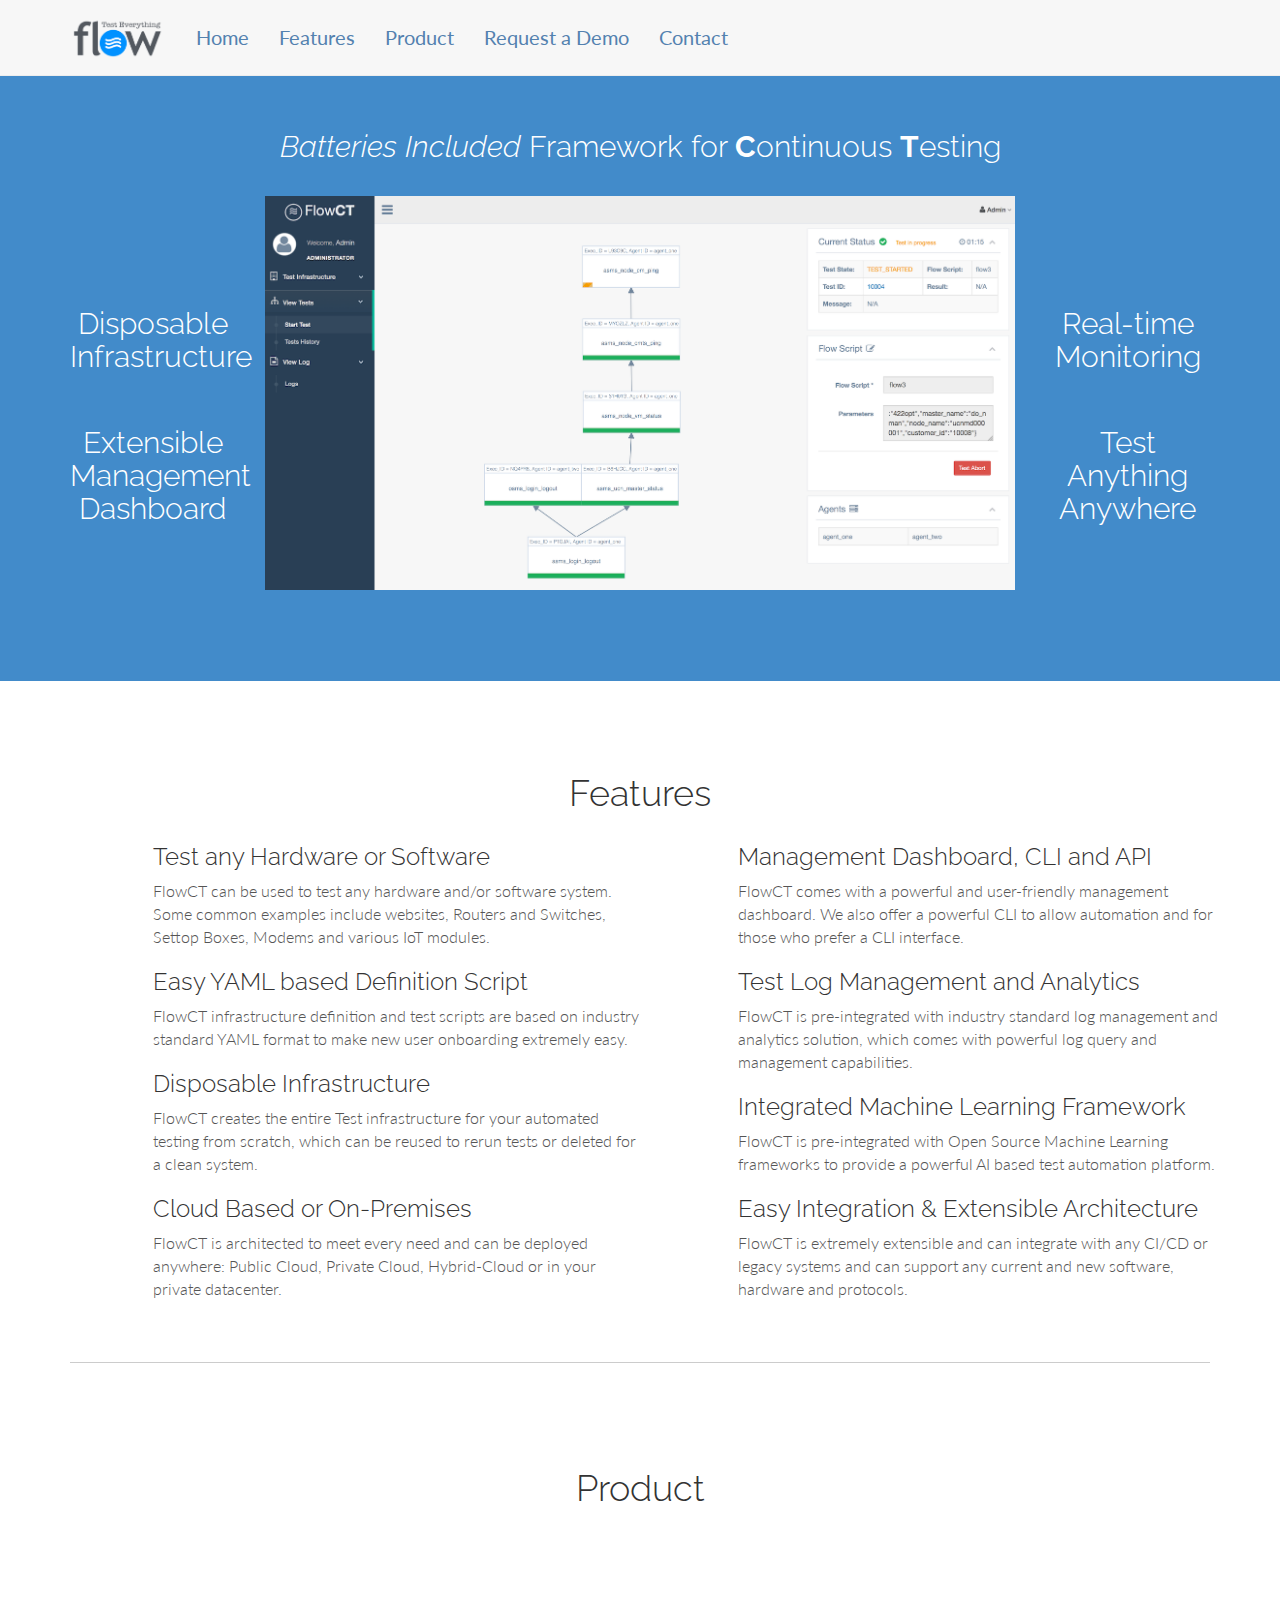
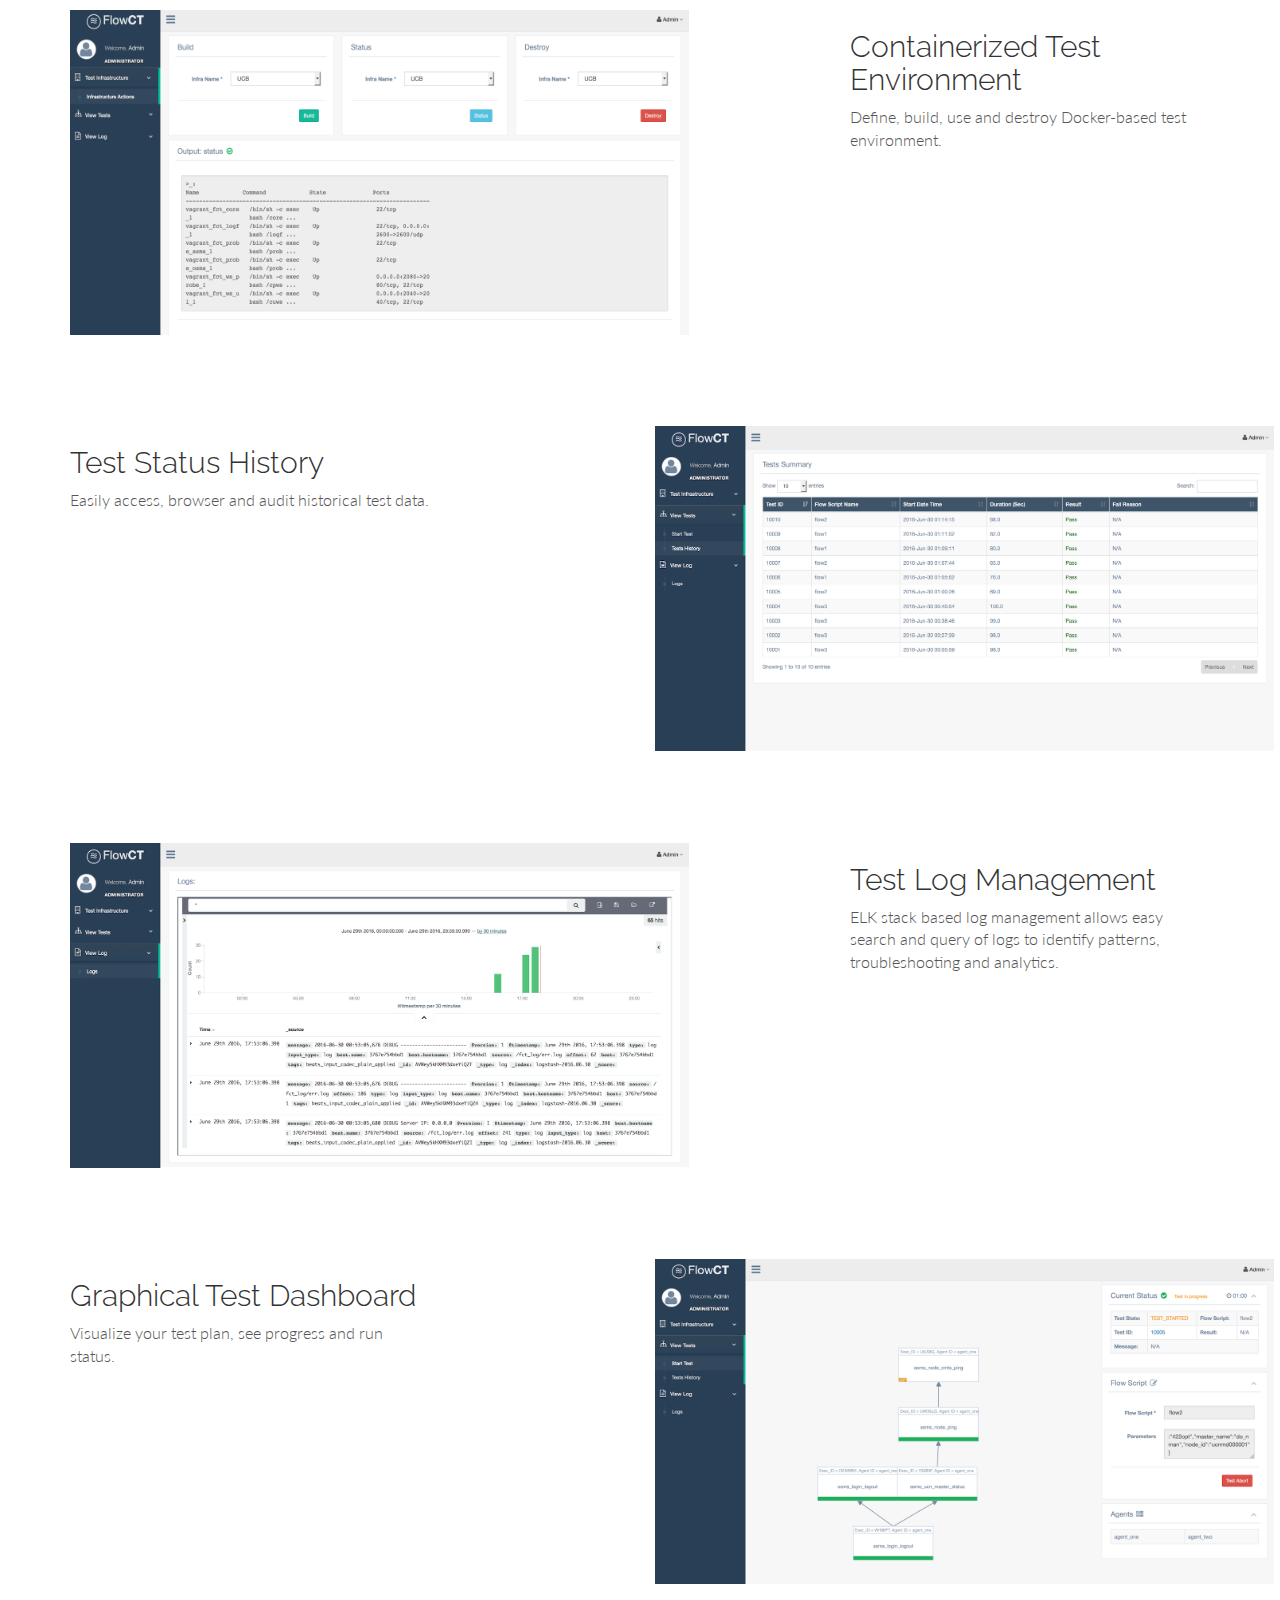
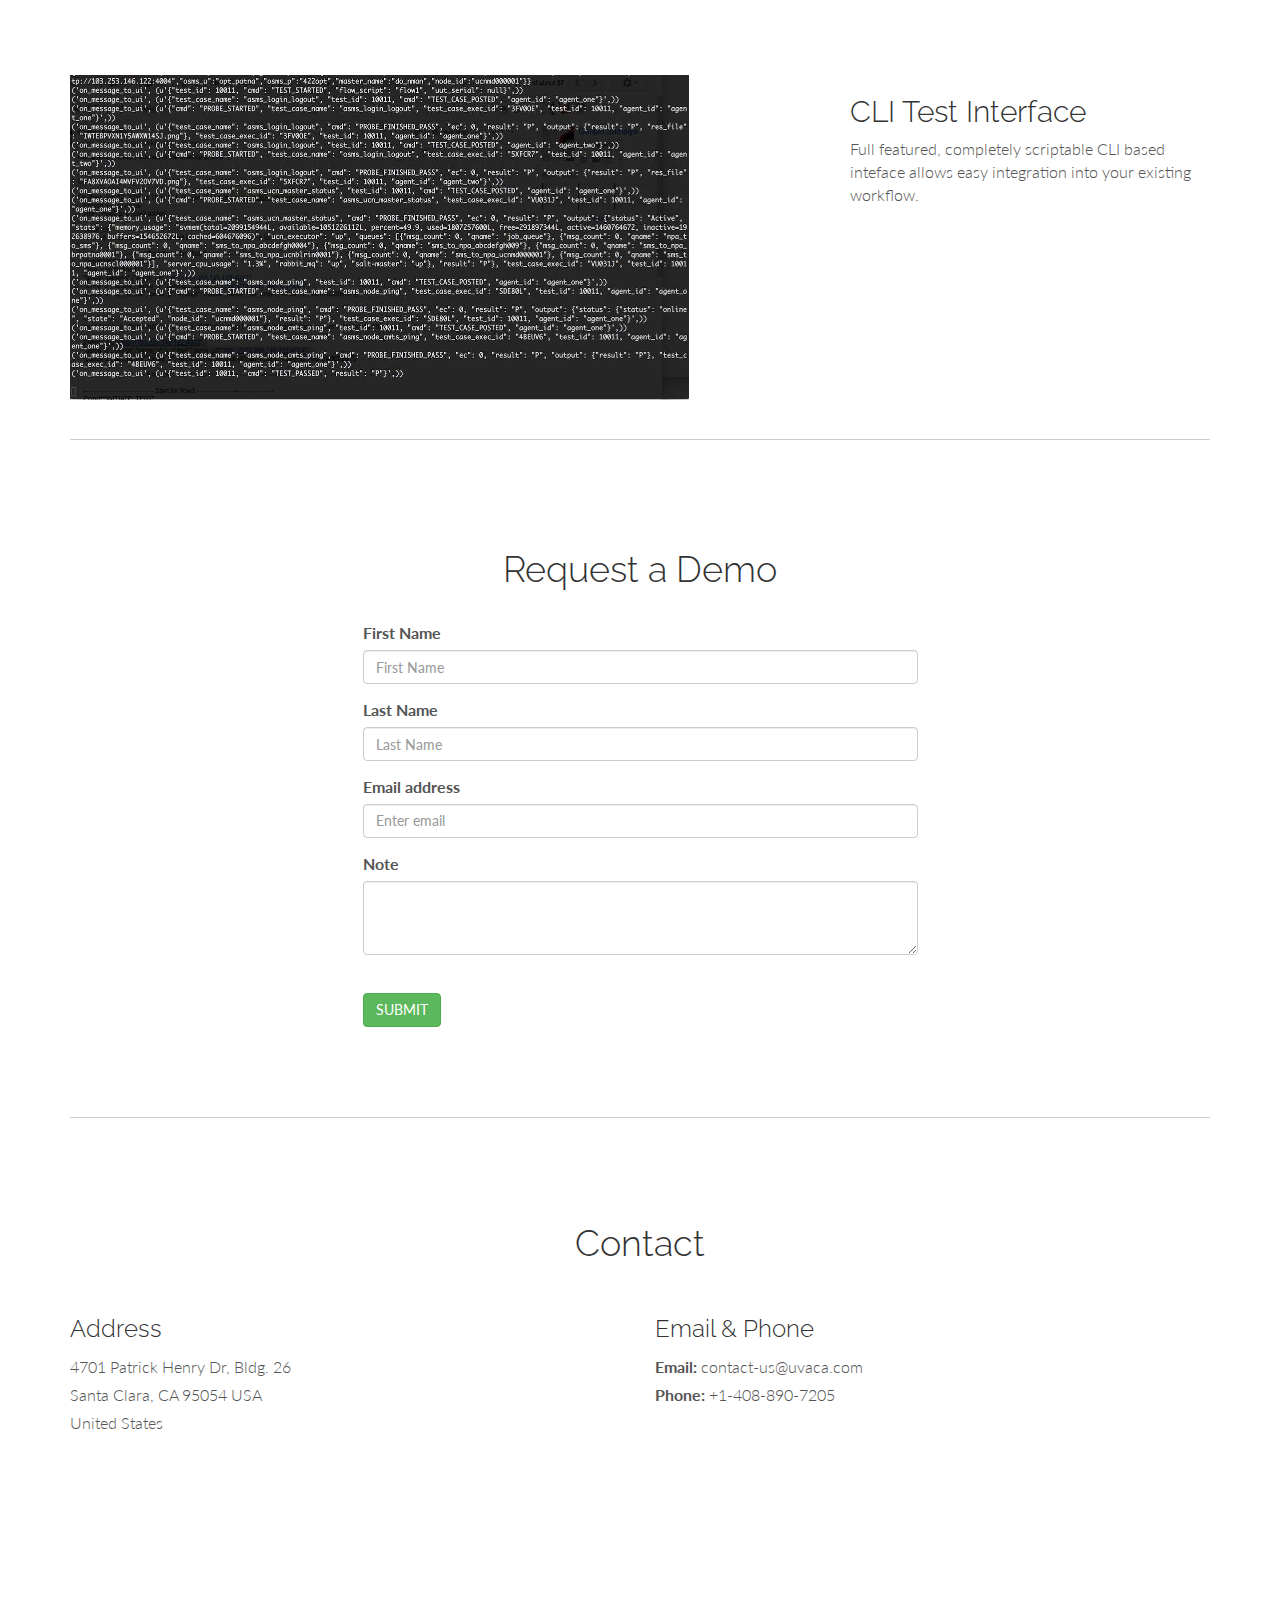
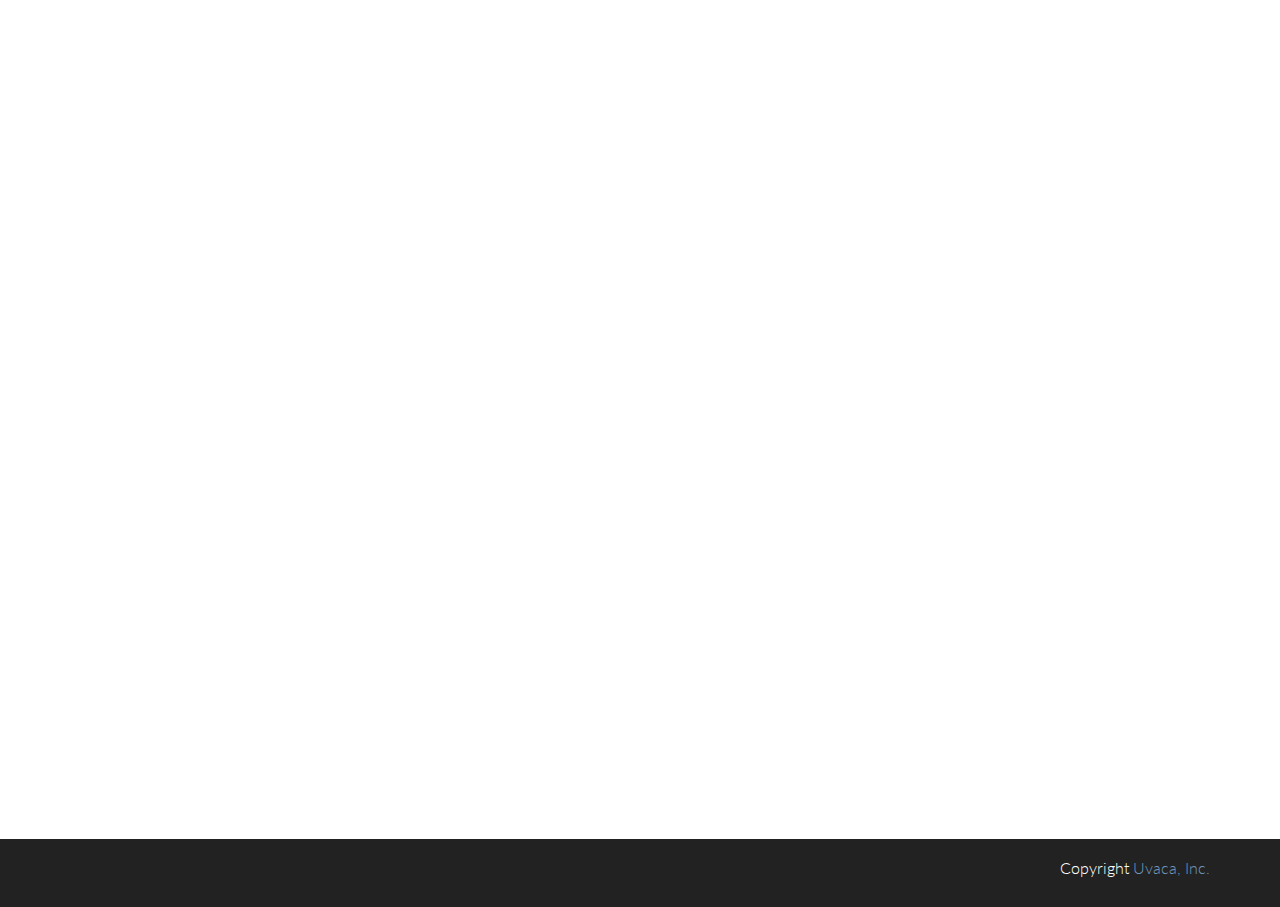
==== index.html @ dd282b20 "Update index.html" ====
<!DOCTYPE html>
<html lang="en">
  <head>
    <meta charset="utf-8">
    <meta name="viewport" content="width=device-width, initial-scale=1.0">
    <meta name="description" content="FlowCT - Continuous Testing Framework">
    <link rel="shortcut icon" href="assets/img/flow-favicon.png">

    <title>FlowCT - Continuous Testing Solution</title>

    <!-- Bootstrap core CSS -->
    <link href="assets/css/bootstrap.css" rel="stylesheet">

    <!-- Custom styles for this template -->
    <link href="assets/css/main.css" rel="stylesheet">
    
    <link href='https://fonts.googleapis.com/css?family=Lato:300,400,700,300italic,400italic' rel='stylesheet' type='text/css'>
    <link href='https://fonts.googleapis.com/css?family=Raleway:400,300,700' rel='stylesheet' type='text/css'>
    
    <script src="assets/js/jquery.min.js"></script>
     <script src="assets/js/smoothscroll.js"></script> 
    

  </head>

  <body data-offset="0" data-target="#navigation">

    <!-- Fixed navbar -->
	    <nav id="navigation" class="navbar navbar-default navbar-fixed-top">
	      <div class="container">
	        <div class="navbar-header">
	          <button type="button" class="navbar-toggle" data-toggle="collapse" data-target=".navbar-collapse">
	            <span class="icon-bar"></span>
	            <span class="icon-bar"></span>
	            <span class="icon-bar"></span>
	          </button>
						<a class="navbar-brand" href="#"> <img class="img-responsive" src="assets/img/flow_logo.png" alt="" style="width:96px;height:45px;"> </a>
	          <!--<a class="navbar-brand" href="#">Flow<b>CT</b></a>-->
	        </div>
	        <div class="navbar-collapse collapse">
	          <ul class="nav navbar-nav" style="padding-top: 12px;">
	            <li class=""><a href="#" class="smothscroll">Home</a></li>
	            <!-- <li><a href="#overview" class="smothscroll">Overview</a></li>-->
	            <li><a href="#features" class="smothScroll">Features</a></li>
	            <li><a href="#product" class="smothScroll">Product</a></li>
	            <li><a href="#demo" class="smothScroll">Request a Demo</a></li>
	            <li><a href="#contact" class="smothScroll">Contact</a></li>
	          </ul>
	        </div><!--/.nav-collapse -->
	      </div>
	    </nav>


	<!--<section id="home" name="home">-->
	<header id="home">
	    <div class="container">
	    	<div class="row centered">
	    		<div class="col-lg-12">
					<!--<h1>Flow<b>CT</b></h1>-->
					<h3><i>Batteries Included</i> Framework for <b>C</b>ontinuous <b>T</b>esting</h3>
					<br>
	    		</div>
	    		
	    		<div class="col-lg-2">
					<br><br><br><br>
	    			<h3>Disposable Infrastructure</h3>
						<br>
	    			<h3>Extensible Management Dashboard</h3>
	    		</div>
	    		<div class="col-lg-8">
	    			<img class="img-responsive" src="assets/img/flowct-testing-in-progress.png" alt="">
	    		</div>
	    		<div class="col-lg-2">

					<br><br><br><br>
	    			<h3>Real-time Monitoring</h3>
						<br>
	    			<h3>Test Anything Anywhere</h3>

	    		</div>
	    	</div>
					<br><br><br><br>
	    </div> <!--/ .container -->
	</header><!--/ #headerwrap -->
	<!--</section>-->


	<!-- <section id="overview" name="overview">
	<div>
		<div class="container">
			<div class="row">
				<h1 class="centered">Overview</h1>
				<br>
				<div class="col-lg-4">
					<img src="assets/img/Infra.png" alt="">
					<h3>Infrastructure</h3>
					<p>FlowCT automatically creates the entire infrastructure in the cloud or private data center just with the push of a button.</p>
				</div>
				<div class="col-lg-4">
					<img src="assets/img/cli.png" alt="">
					<img src="assets/img/VirtualMachine.png" alt="">
					<h3>CLI & Web UI Access</h3>
					<p>FlowCT provides a powerful CLI as well as a Web UI based interface for both interacting as well as monitoring.</p>
				</div>
				<div class="col-lg-4">
					<img src="assets/img/ControlPanel.png" alt="">
					<h3>Log Management</h3>
					<p>Automatic and complete log management to analyze any test result. Also, provides easy integration with any CI/CD system.</p>
				</div>
			</div>
			<br><br>
			<hr>
	    </div>
	</div>
	</section>
        -->
	
	<!-- FEATURES WRAP -->	
	<section id="features" name="features">	
	<div>
		<div class="container">
			<div class="row">
				<br>
				<h1 class="centered">Features</h1>
				<!--<div class="col-lg-6">
					<img class="centered" src="assets/img/mobile.png" alt="">
				</div> -->
				<div class="col-lg-1">
					<div class="row">    </div>
				</div>
				<div class="col-lg-5">
					<div class="row">
						<h3>Test any Hardware or Software</h3>
						FlowCT can be used to test any hardware and/or software system. Some common examples include websites, Routers and Switches, Settop Boxes, Modems and various IoT modules.
					</div>
					<div class="row">
						<h3>Easy YAML based Definition Script</h3>
						FlowCT infrastructure definition and test scripts are based on industry standard YAML format to make new user onboarding extremely easy.
					</div>
					<div class="row">
						<h3>Disposable Infrastructure</h3>
						FlowCT creates the entire Test infrastructure for your automated testing from scratch, which can be reused to rerun tests or deleted for a clean system.
					</div>
					<div class="row">
						<h3>Cloud Based or On-Premises</h3>
						FlowCT is architected to meet every need and can be deployed anywhere: Public Cloud, Private Cloud, Hybrid-Cloud or in your private datacenter.
					</div>
				</div>

				<div class="col-lg-1">
					<div class="row">    </div>
				</div>

				<div class="col-lg-5">
					<div class="row">
						<h3>Management Dashboard, CLI and API</h3>
						FlowCT comes with a powerful and user-friendly management dashboard. We also offer a powerful CLI to allow automation and for those who prefer a CLI interface.
					</div>
					<div class="row">
						<h3>Test Log Management and Analytics</h3>
						FlowCT is pre-integrated with industry standard log management and analytics solution, which comes with powerful log query and management capabilities.
					</div>
					<div class="row">
						<h3>Integrated Machine Learning Framework</h3>
						FlowCT is pre-integrated with Open Source Machine Learning frameworks to provide a powerful AI based test automation platform.
					</div>
					<div class="row">
						<h3>Easy Integration &amp; Extensible Architecture</h3>
						FlowCT is extremely extensible and can integrate with any CI/CD or legacy systems and can support any current and new software, hardware and protocols.
					</div>
				</div>
			</div>
			<br><br>
			<hr>
		</div><!--/ .container -->
	</div><!--/ #features -->
	</section>

	<section id="product" name="product">
	<div>
		<div class="container">
			<br><br><br>
			<div class="row">
				<h1 class="centered">Product</h1>
			</div>
			<br><br>
			<br>
			<br>

			<div class="row">
				<div class="col-lg-6">
						<img src="assets/img/flowct-tester-factory.png" alt="" style="width:619px;height:325px;">
				</div>
				<div class="col-lg-2"></div>
				<div class="col-lg-4">
						<h2>Containerized Test Environment</h2>
						Define, build, use and destroy Docker-based test environment.
				</div>
			</div>

			<br>
			<br>
			<br>
			<br>

			<div class="row">
				<div class="col-lg-4">
						<h2>Test Status History</h2>
						Easily access, browser and audit historical test data.
				</div>
				<div class="col-lg-2"></div>
				<div class="col-lg-6">
						<img src="assets/img/flowct-test-summary.png" alt="" style="width:619px;height:325px;">
				</div>
			</div>

			<br>
			<br>
			<br>
			<br>

			<div class="row">
				<div class="col-lg-6">
						<img src="assets/img/flowct-logs.png" alt="" style="width:619px;height:325px;">
				</div>
				<div class="col-lg-2"></div>
				<div class="col-lg-4">
						<h2>Test Log Management</h2>
						ELK stack based log management allows easy search and query of logs to identify patterns, troubleshooting and analytics.
				</div>
			</div>

			<br>
			<br>
			<br>
			<br>

			<div class="row">
				<div class="col-lg-4">
						<h2>Graphical Test Dashboard</h2>
						Visualize your test plan, see progress and run status. 
				</div>
				<div class="col-lg-2"></div>
				<div class="col-lg-6">
						<img src="assets/img/flowct-testing-on.png" alt="" style="width:619px;height:325px;">
				</div>
			</div>

			<br>
			<br>
			<br>
			<br>

			<div class="row">
				<div class="col-lg-6">
						<img src="assets/img/flowct-cli.png" alt="" style="width:619px;height:325px;">
				</div>
				<div class="col-lg-2"></div>
				<div class="col-lg-4">
						<h2>CLI Test Interface</h2>
						Full featured, completely scriptable CLI based inteface allows easy integration into your existing workflow.
				</div>
			</div>
			
												

			<br>
			<hr>
		</div>
	</div>	
</section>

	<section id="demo" name="demo">
	<div>
		<div class="container">
			<div class="row">
				<br>
				<h1 class="centered">Request a Demo</h1>
				<br>
				<div class="col-lg-6 col-lg-offset-3">
				<form id="input-form" action="" method="POST" target="no-target"> 
				  <div class="form-group">
				    <label for="first_name">First Name</label>
				    <input type="name" name="fName" class="form-control" id="first_name" placeholder="First Name" required>
				  </div>
				  <div class="form-group">
				    <label for="name1">Last Name</label>
				    <input type="name" name="lName" class="form-control" id="last_name" placeholder="Last Name" required>
				  </div>
				  <div class="form-group">
				    <label for="email1">Email address</label>
				    <input type="email" name="Mail" class="form-control" id="email" placeholder="Enter email" required>
				  </div>
				  <div class="form-group">
				  	<label>Note</label>
				  	<textarea id="note" class="form-control" name="note" rows="3"></textarea>
				  </div>
				  <br>
				  <button id="form-submit" type="submit" class="btn btn-large btn-success">SUBMIT</button>
				</form>

				<p id="input-feedback"></p>
				<iframe src="blank.html" id="no-target" name="no-target" style="visibility:hidden"></iframe>				
				</div>
			</div>
			<br><br>
			<hr>
		</div><!-- /container -->
	</div>
	</section>

	<section id="contact" name="contact">
	<div>
		<div class="container">
			<div class="row">
				<br><br><br>
				<h1 class="centered">Contact</h1>
				<br>
			<div class="col-lg-6">
				<h3>Address</h3>
				<p>
				4701 Patrick Henry Dr, Bldg. 26</br>
				Santa Clara, CA 95054 USA</br>
				United States
				</p>
			</div>
			<div class="col-lg-6">
				<h3>Email & Phone</h3>
				<p>
				<b>Email:</b> contact-us@uvaca.com</br>
				<b>Phone:</b> +1-408-890-7205 
				</p>
			</div>
			<br><br><br><br><br><br><br><br><br><br><br><br><br><br><br><br><br><br><br><br><br><br><br><br><br>
	                <br><br><br><br><br><br><br><br><br><br><br><br><br><br><br><br><br><br><br><br><br><br><br><br><br>
			<!--<div class="col-lg-7">
				<h3>Drop Us A Line</h3>
				<br>
				<form role="form" action="#" method="post" enctype="plain"> 
				  <div class="form-group">
				    <label for="name1">Your Name</label>
				    <input type="name" name="Name" class="form-control" id="name1" placeholder="Your Name">
				  </div>
				  <div class="form-group">
				    <label for="email1">Email address</label>
				    <input type="email" name="Mail" class="form-control" id="email1" placeholder="Enter email">
				  </div>
				  <div class="form-group">
				  	<label>Your Text</label>
				  	<textarea class="form-control" name="Message" rows="3"></textarea>
				  </div>
				  <br>
				  <button type="submit" class="btn btn-large btn-success">SUBMIT</button>
				</form>
			</div>-->
		</div>
	</div>
	</section>

	<section id="copyright" name="copyright">
		<div>
			<div class="container">
				<p>Copyright <a href="http://www.flowct.com">Uvaca, Inc.</a></p>
			
			</div>
		</div>
	</section>
<!-- Button trigger modal -->
<!--<button type="button" class="btn btn-primary btn-lg" data-toggle="modal" data-target="#myModal">
  Launch demo modal
</button>-->

<!-- Modal -->
<!--<div class="modal fade" id="myModal" tabindex="-1" role="dialog" aria-labelledby="myModalLabel">
  <div class="modal-dialog" role="document">
    <div class="modal-content">
      <div class="modal-header">
        <button type="button" class="close" data-dismiss="modal" aria-label="Close"><span aria-hidden="true">&times;</span></button>
        <h4 class="modal-title" id="myModalLabel">Modal title</h4>
      </div>
      <div class="modal-body">
        ...
      </div>
      <div class="modal-footer">
        <button type="button" class="btn btn-default" data-dismiss="modal">Close</button>
        <button type="button" class="btn btn-primary">Save changes</button>
      </div>
    </div>
  </div>
</div>-->

    <!-- Bootstrap core JavaScript
    ================================================== -->
    <!-- Placed at the end of the document so the pages load faster -->
    <script src="assets/js/jquery.min.js"></script>
    <script src="assets/js/bootstrap.js"></script>

	<script>
	$('.carousel').carousel({
	  interval: 3500
	});
	$('#input-form').one('submit',function(){
			var first_name = encodeURIComponent($('#first_name').val());
			var last_name = encodeURIComponent($('#last_name').val());
			var email = encodeURIComponent($('#email').val());
			var note = encodeURIComponent($('#note').val());
			var fNameID = "entry.117199501";
			var lNameID = "entry.1043344686";
			var emailID = "entry.1867148044";
			var noteID = "entry.15290891";
			var baseURL = 'https://docs.google.com/forms/d/1y6afNs9EWjmRD9nly7d0yTx0-KEWbeAZLq2Qtj4SDMQ/formResponse?';
			var submitRef = '&submit=Submit';
			var submitURL = (baseURL + fNameID + "=" + first_name + "&" + lNameID + "=" + last_name + "&" + emailID + "=" + email + "&" + noteID + "=" + note + submitRef);
			console.log(submitURL);
			$(this)[0].action=submitURL;
			$('#input-feedback').text('Thank You!');
	});
	</script>
  </body>
</html>
---- assets/css/main.css ----
body {
  background-color: #fff;
    font-family: "Lato";
    font-weight: 300;
    font-size: 16px;
    color: #555;
    padding-top: 50px;

    -webkit-font-smoothing: antialiased;
    -webkit-overflow-scrolling: touch;
}

/* Titles */
h1, h2, h3, h4, h5, h6 {
    font-family: "Raleway";
    font-weight: 300;
    color: #333;
}


/* Paragraph & Typographic */
p {
    line-height: 28px;
    margin-bottom: 25px;
}

.centered {
    text-align: center;
}

/* Links */
a {
    color: #6f96bd;
    word-wrap: break-word;

    -webkit-transition: color 0.1s ease-in, background 0.1s ease-in;
    -moz-transition: color 0.1s ease-in, background 0.1s ease-in;
    -ms-transition: color 0.1s ease-in, background 0.1s ease-in;
    -o-transition: color 0.1s ease-in, background 0.1s ease-in;
    transition: color 0.1s ease-in, background 0.1s ease-in;
}

a:hover,
a:focus {
    color: #3d7dde;
    text-decoration: none;
    outline: 0;
}

a:before,
a:after {
    -webkit-transition: color 0.1s ease-in, background 0.1s ease-in;
    -moz-transition: color 0.1s ease-in, background 0.1s ease-in;
    -ms-transition: color 0.1s ease-in, background 0.1s ease-in;
    -o-transition: color 0.1s ease-in, background 0.1s ease-in;
    transition: color 0.1s ease-in, background 0.1s ease-in;
}

 hr {
    display: block;
    height: 1px;
    border: 0;
    border-top: 1px solid #ccc;
    margin: 1em 0;
    padding: 0;
}


/* ==========================================================================
   Wrap Sections
   ========================================================================== */

#home {
	background-color: #428bca;
	padding-top: 60px;
}

#home h1 {
	margin-top: 30px;
	color: white;
	font-size: 70px;
	
}

#home h3 {
	color: white;
	font-size: 30px;
}

#home h5 {
	color: white;
	font-weight: 700;
	text-align: left;
}

#home p {
	text-align: left;
	color: white
}

/* intro Wrap */

#intro {
	padding-top: 50px;
	border-top: #bdc3c7 solid 5px;
}

#overview {
	padding-top: 50px;
	/*padding-bottom: 50px;*/
}

#overview .ac a{
	font-size: 20px;
}

#features {
	padding-top: 50px;
	/*padding-bottom: 50px;*/
}

#features .ac a{
	font-size: 20px;
}

#enterprise {
	padding-top: 50px;
	/*padding-bottom: 50px;*/
}

#enterprise .ac a{
	font-size: 20px;
}

#demo {
	padding-top: 50px;
	/*padding-bottom: 50px;*/
}

#demo .ac a{
	font-size: 20px;
}

#no-target {
    display: block;
    height: 0px;
    widows: 0px;
}
/* Showcase Wrap */

#showcase {
	display: block;
	background-color: #34495e;
	padding-top: 50px;
	padding-bottom: 50px;
}

#showcase h1 {
	color: white;
}

#footerwrap {
	background-color: #2f2f2f;
	color: white;
	padding-top: 40px;
	padding-bottom: 20px;
	text-align: left;
}

#footerwrap h3 {
	font-size: 28px;
	color: white;
}

#footerwrap p {
	color: white;
	font-size: 18px;
}

/* Copyright Wrap */

#copyright {
	background: #222222;
	padding-top: 15px;
	text-align: right;
}

#copyright p {
	color: white
}

.carousel-indicators li {
	border: 1px solid #000;
}

.carousel-indicators .active {
	background-color: #000;
}

.navbar-default .navbar-brand {
    color: #487aad;
}

.navbar-default .navbar-brand:hover, .navbar-default .navbar-brand:focus {
    color: #3e6996;
    background-color: transparent;
}

.navbar-default .navbar-nav > li > a {
    color: #5381af;
}

.navbar-default .navbar-nav > li > a:hover, .navbar-default .navbar-nav > li > a:focus {
    color: #04396d;
    background-color: transparent;
}

.navbar-default {
    background-color: #f7f7f7;
    border-color: #ededed;
    font-color: #111111;
    font-weight: 400;
    font-size: 20px;
}
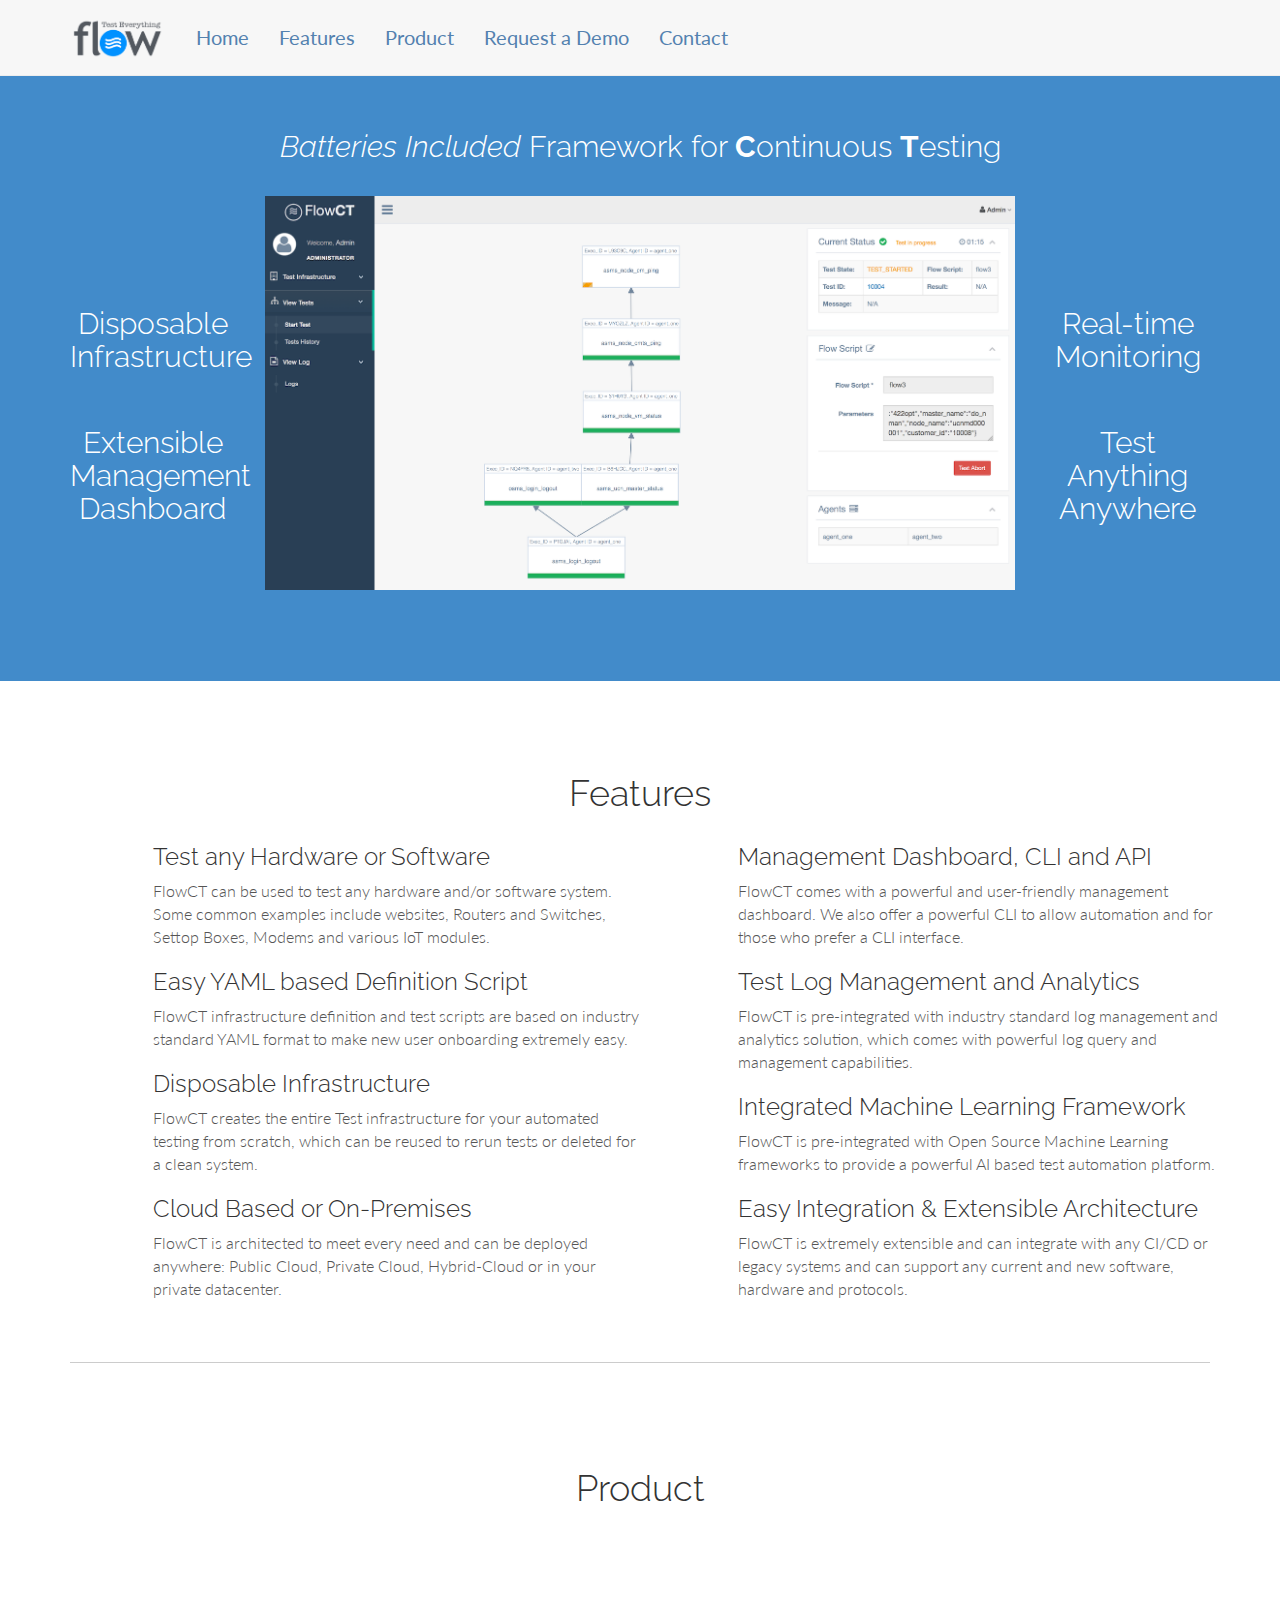
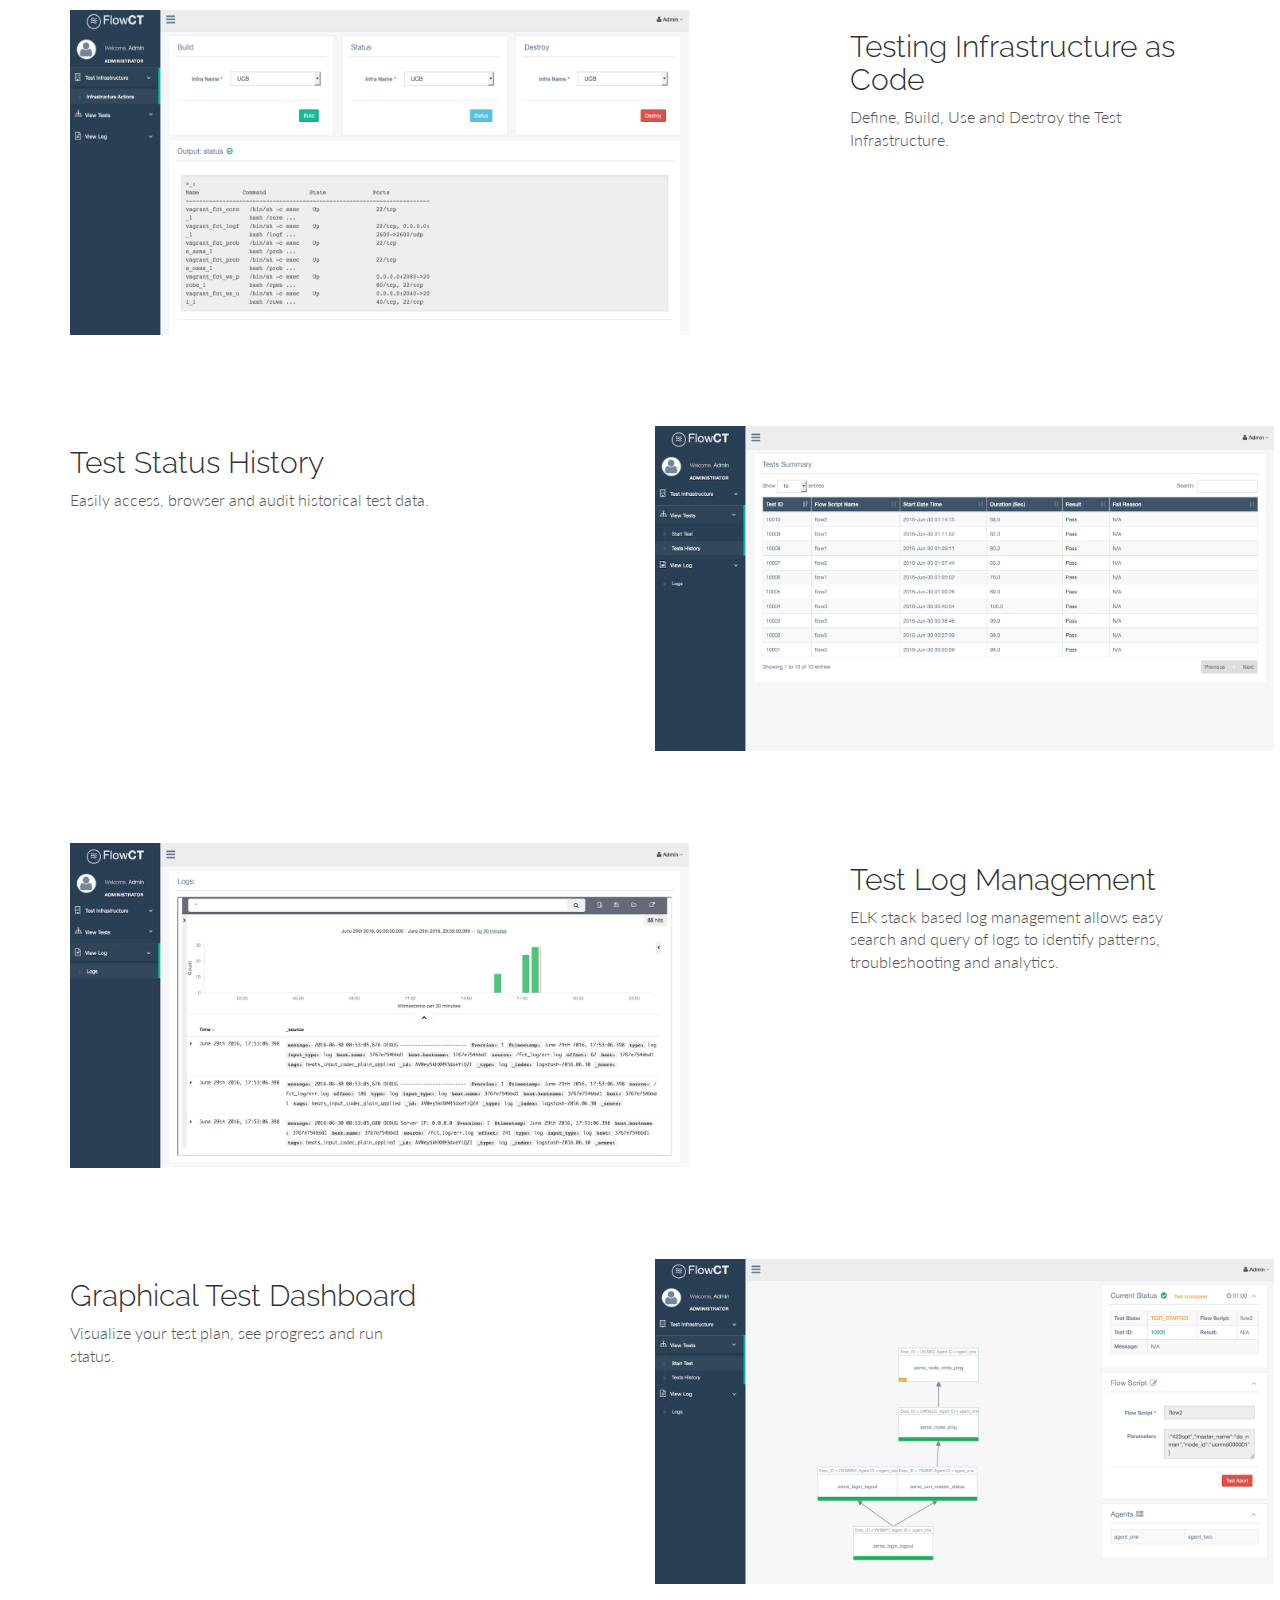
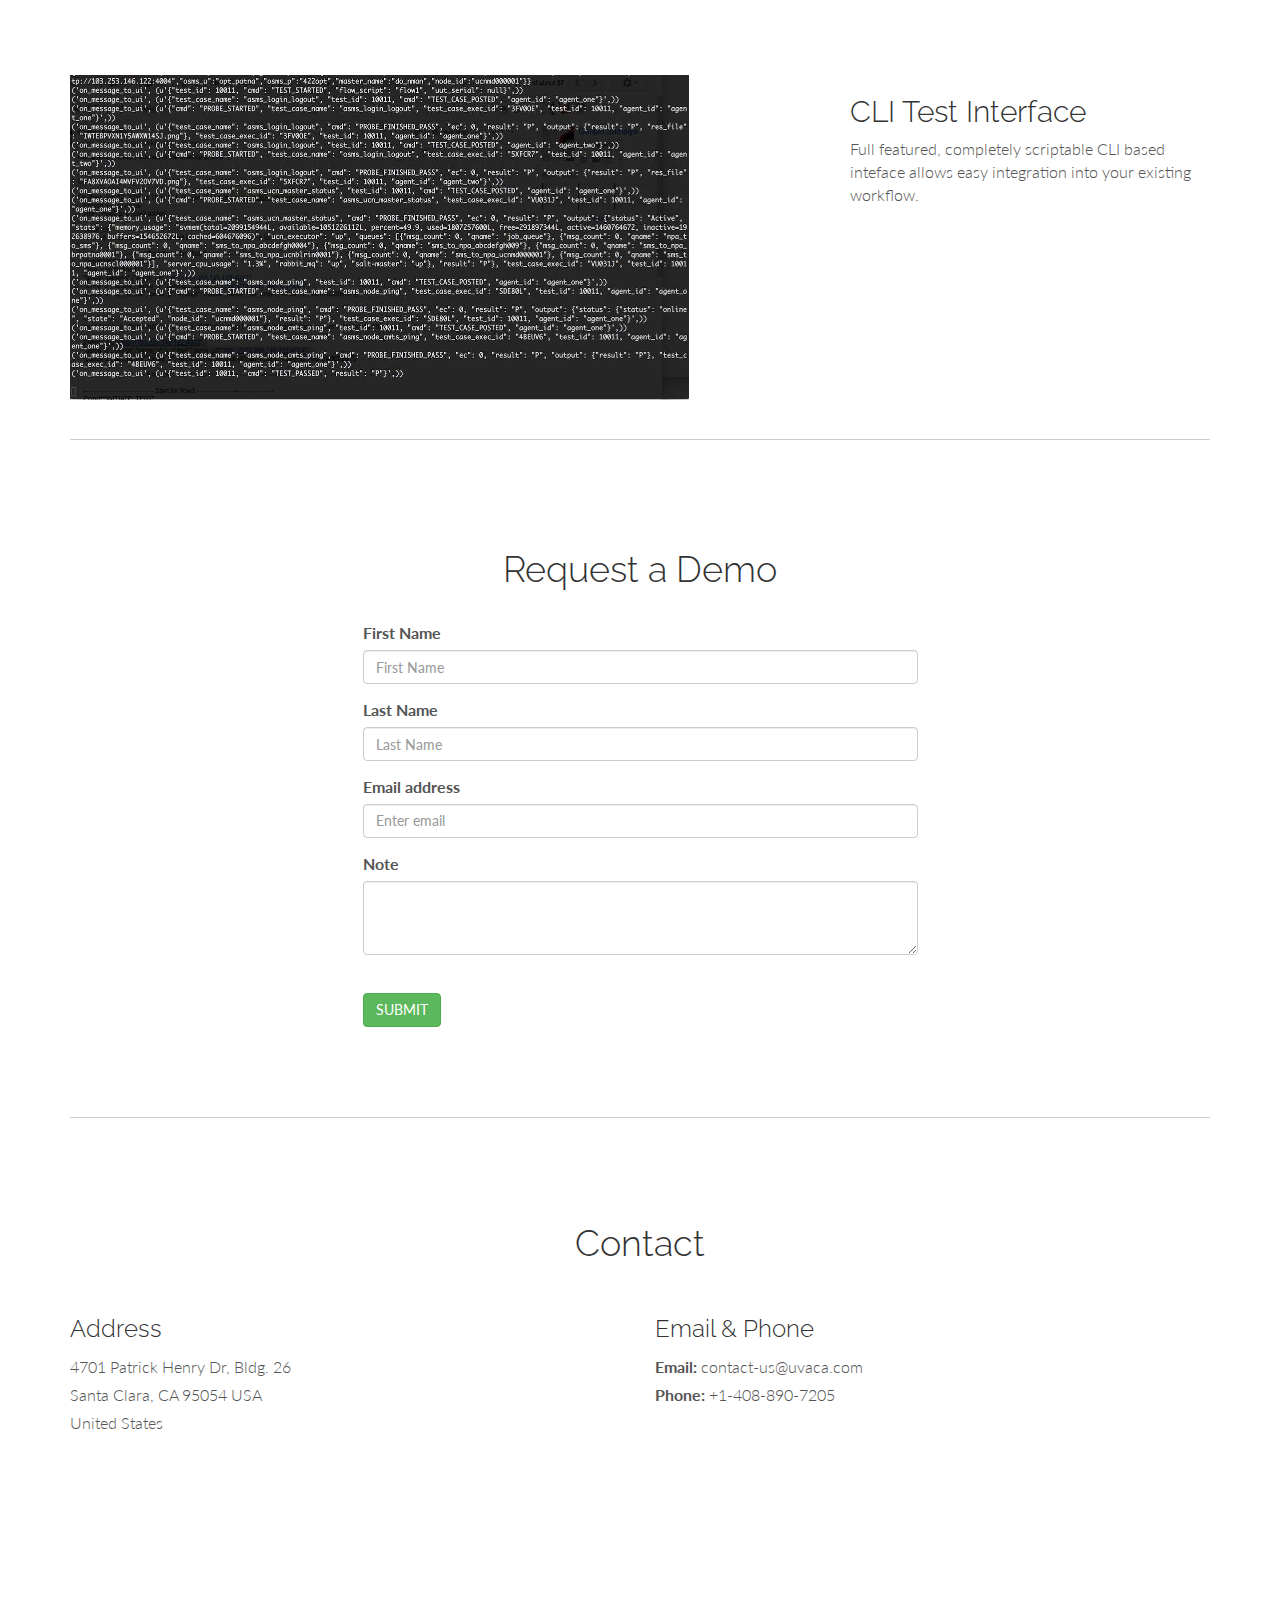
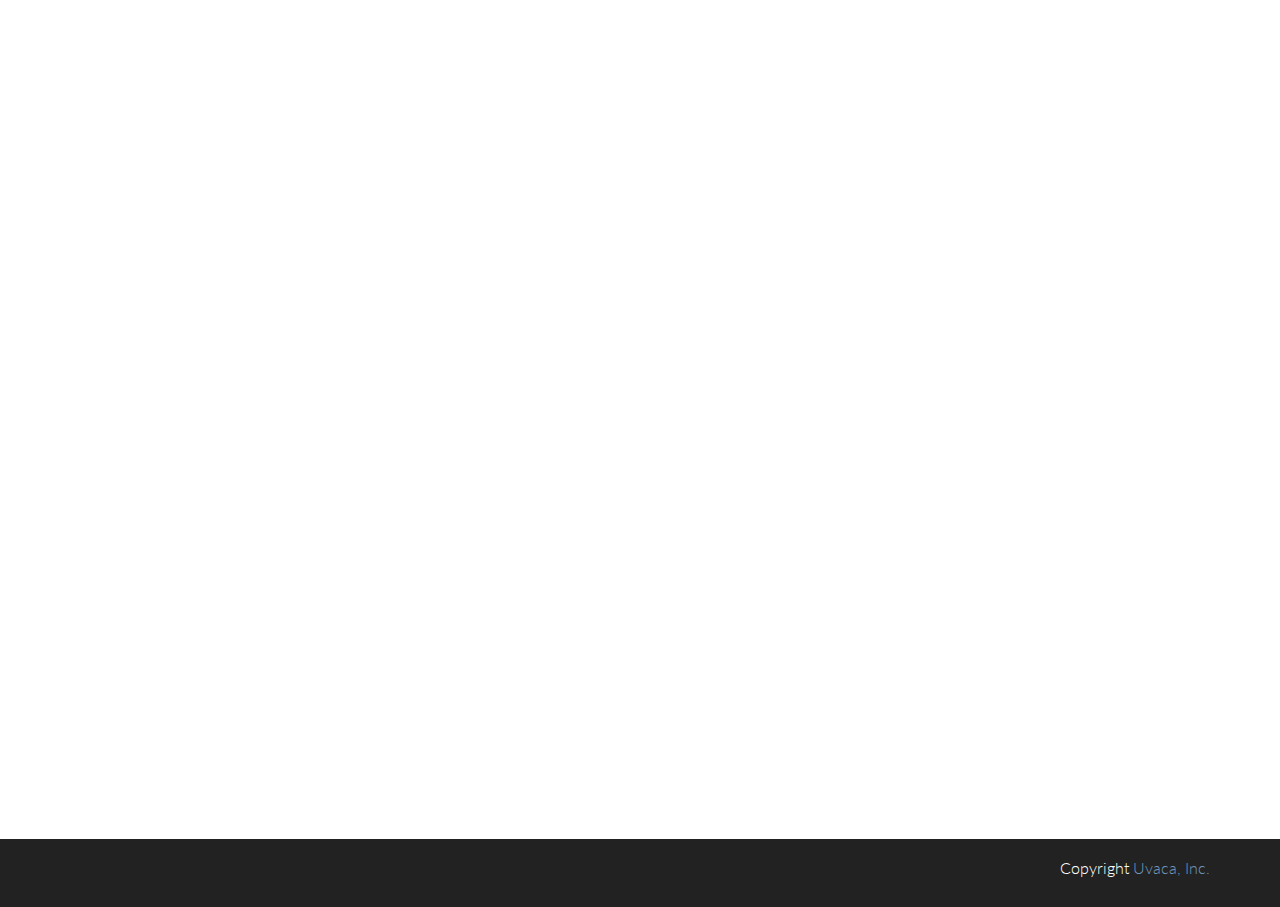
==== commit f70c4528: "Update index.html" ====
--- a/index.html
+++ b/index.html
@@ -193,8 +193,8 @@
 				</div>
 				<div class="col-lg-2"></div>
 				<div class="col-lg-4">
-						<h2>Containerized Test Environment</h2>
-						Define, build, use and destroy Docker-based test environment.
+						<h2>Testing Infrastructure as Code</h2>
+						Define, Build, Use and Destroy the Test Infrastructure.
 				</div>
 			</div>
 
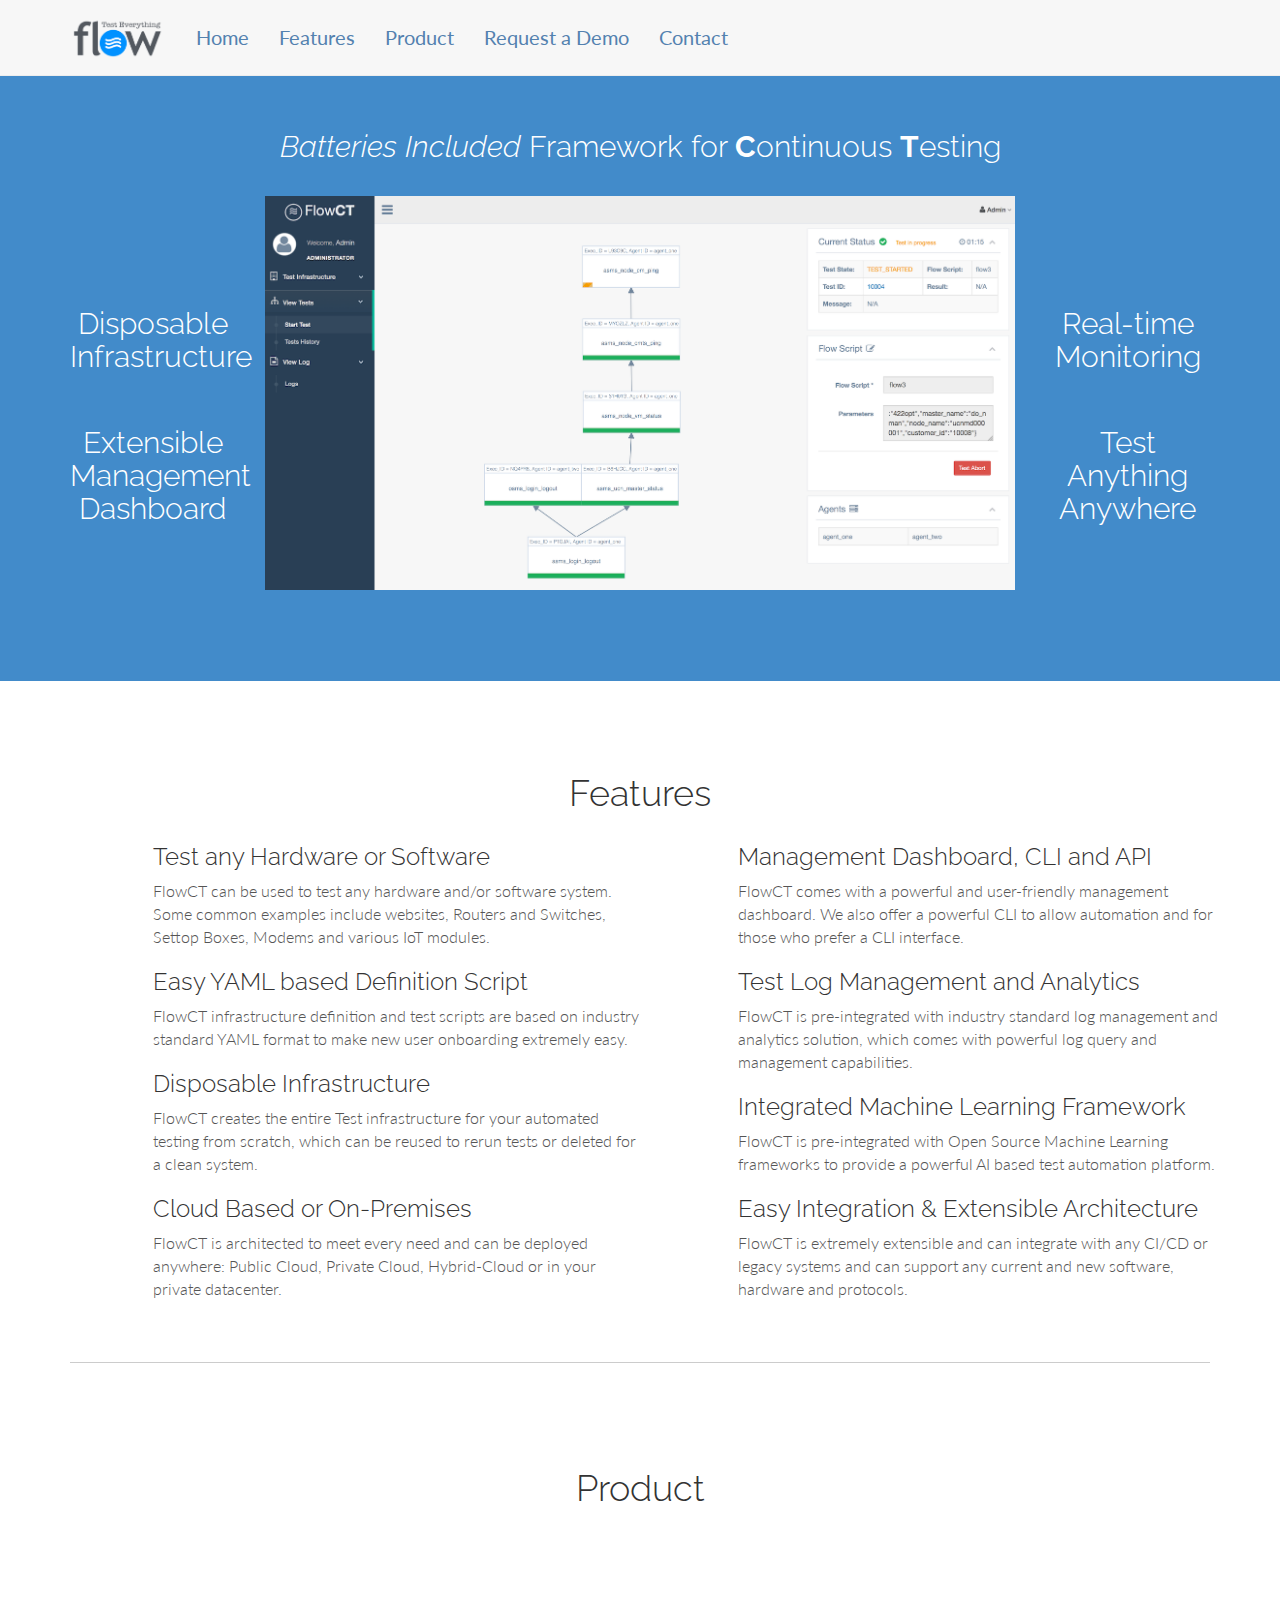
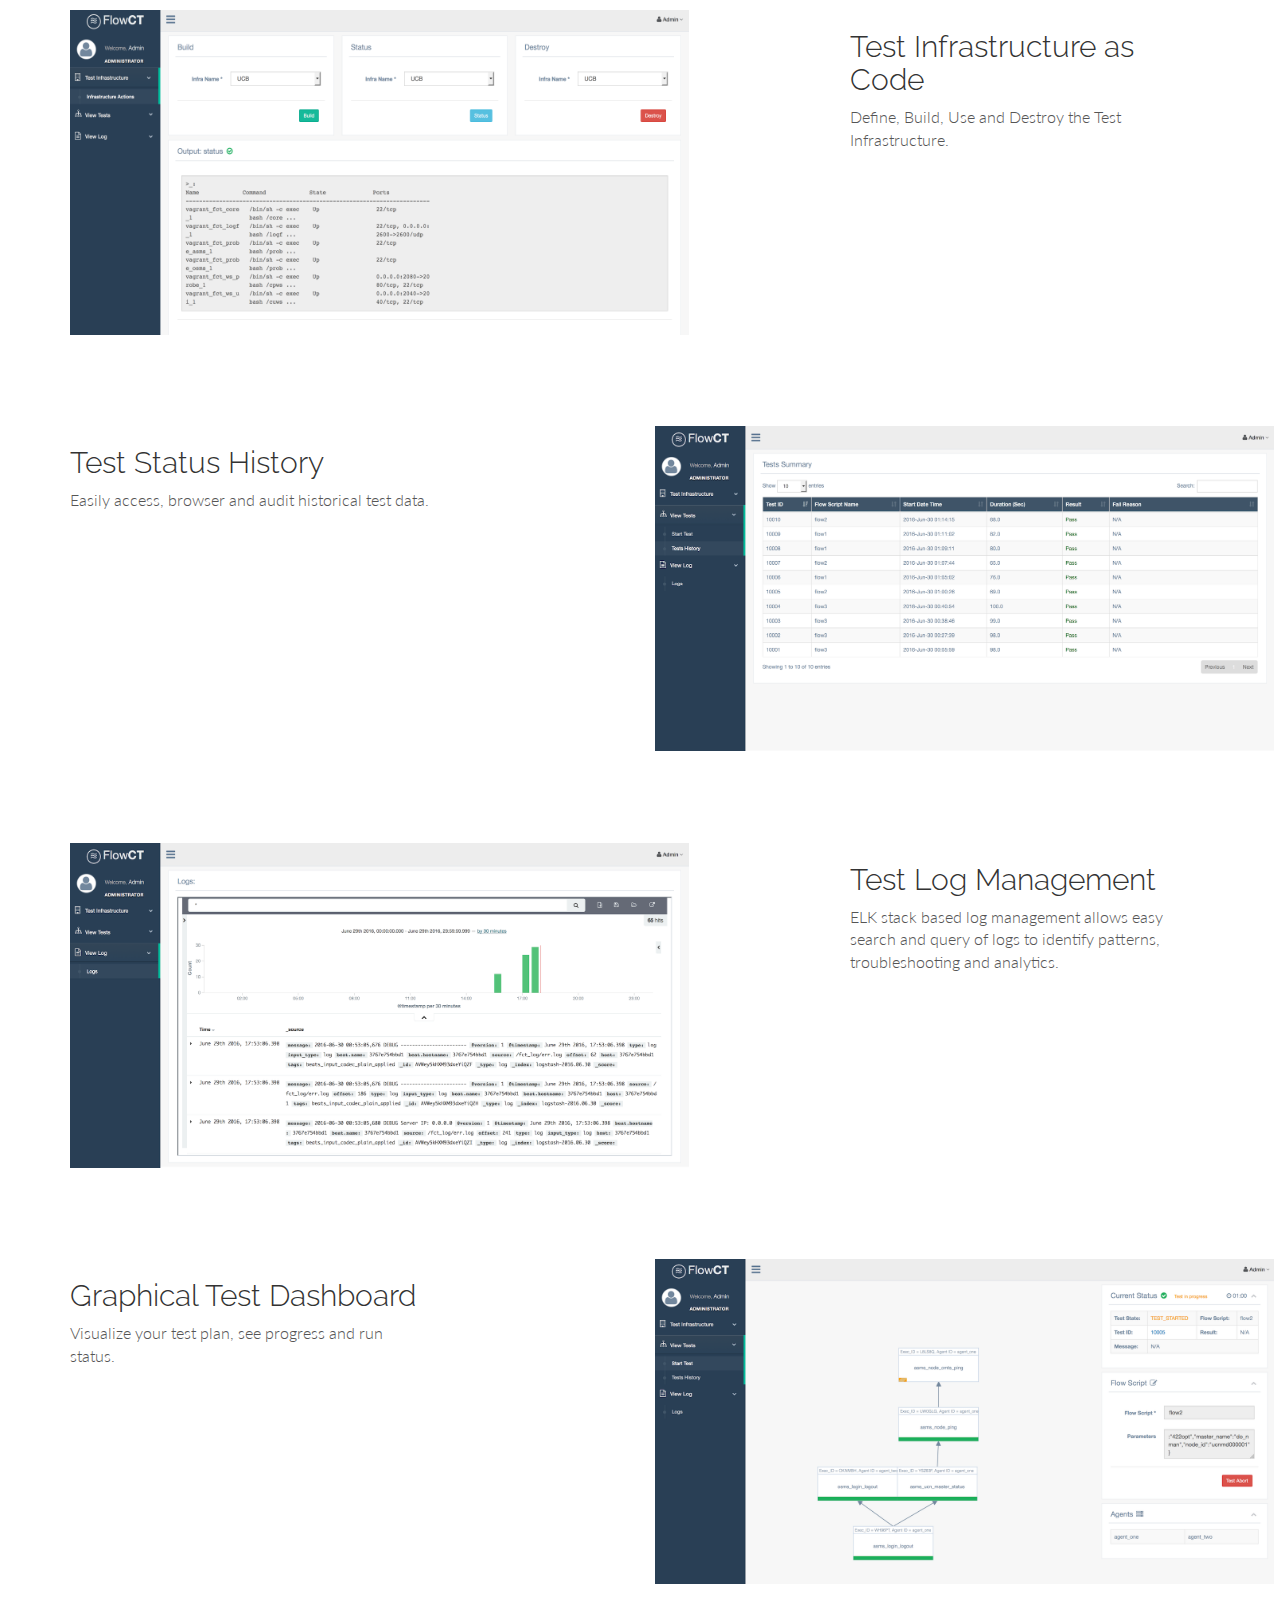
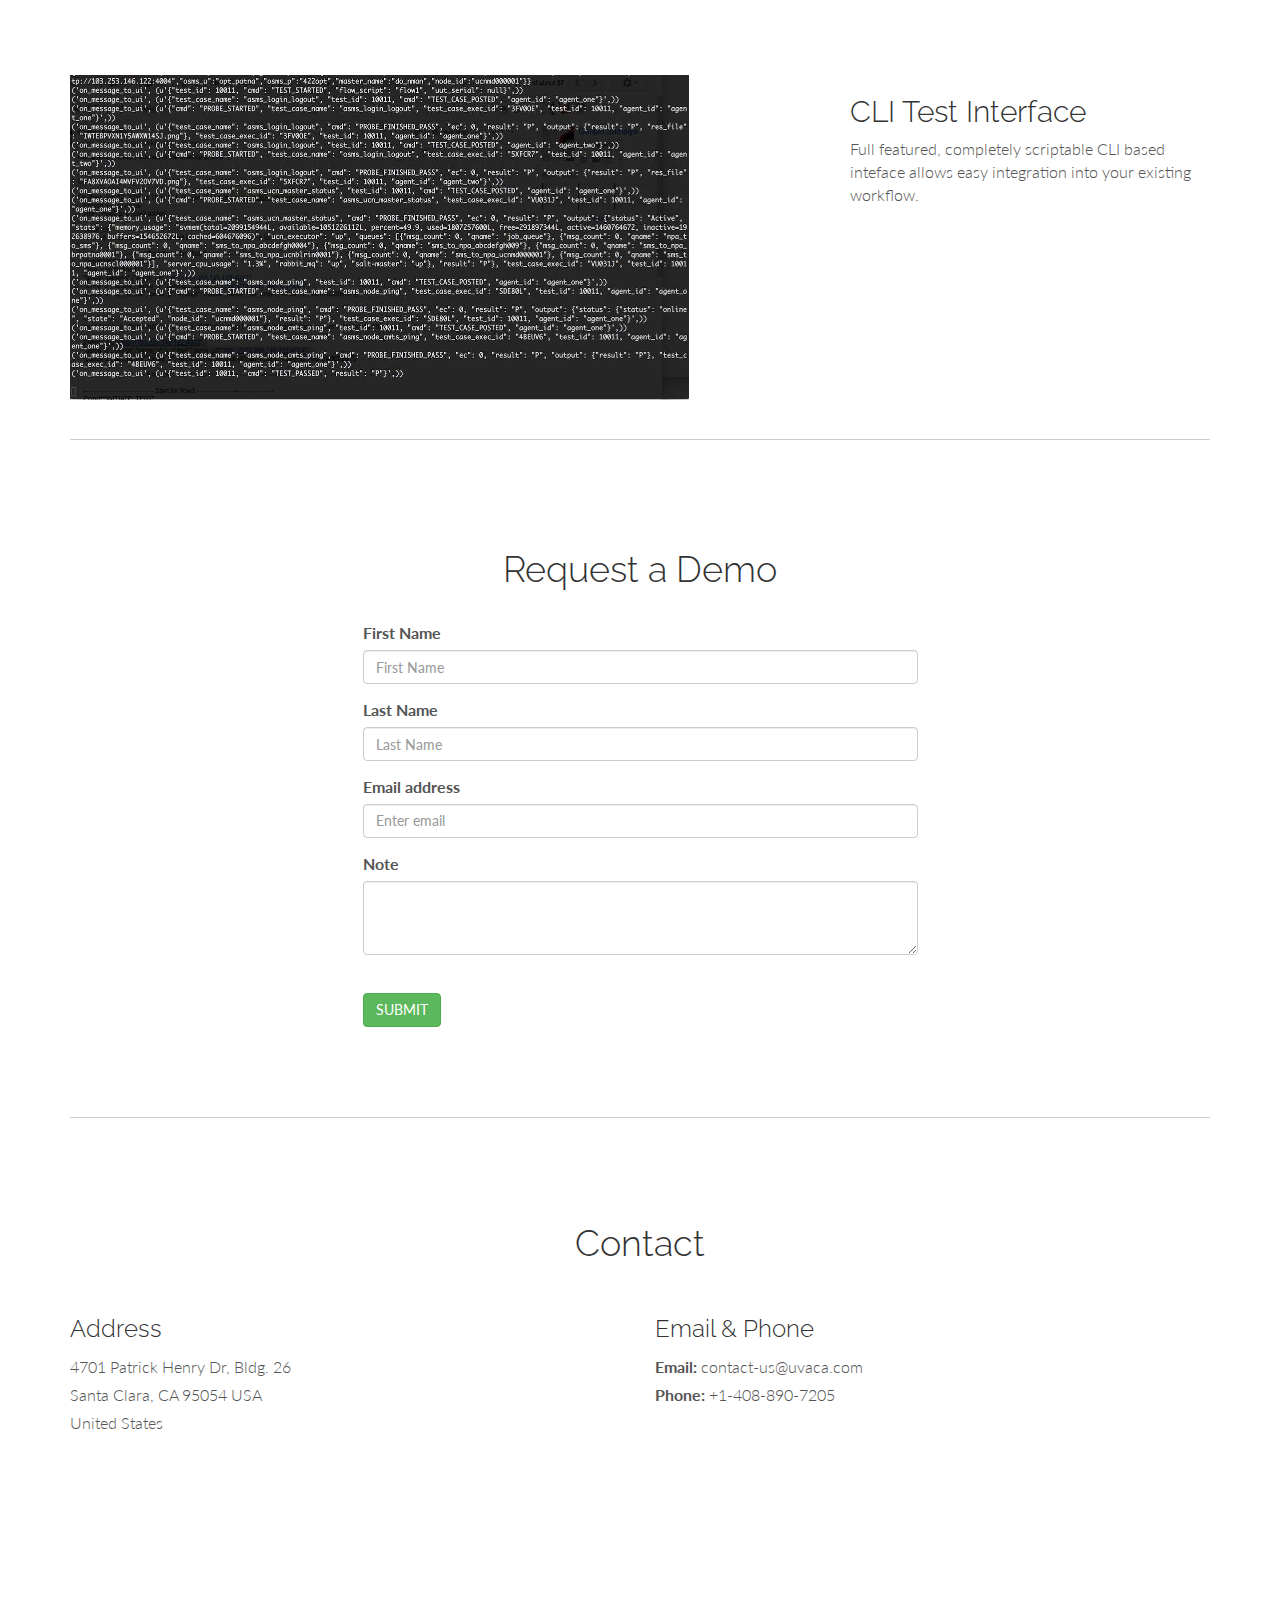
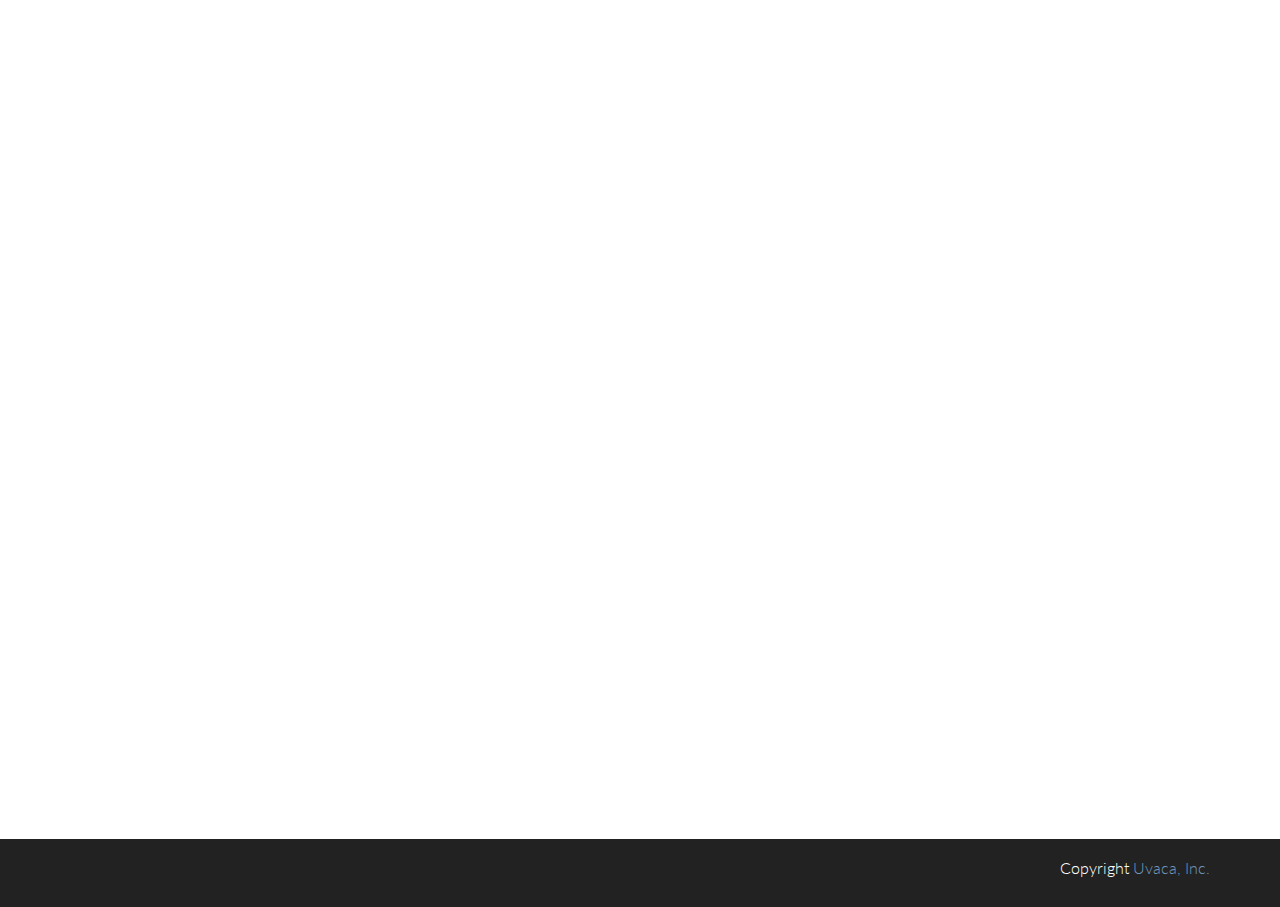
==== commit d2cc3d4e: "Update index.html" ====
--- a/index.html
+++ b/index.html
@@ -193,7 +193,7 @@
 				</div>
 				<div class="col-lg-2"></div>
 				<div class="col-lg-4">
-						<h2>Testing Infrastructure as Code</h2>
+						<h2>Test Infrastructure as Code</h2>
 						Define, Build, Use and Destroy the Test Infrastructure.
 				</div>
 			</div>
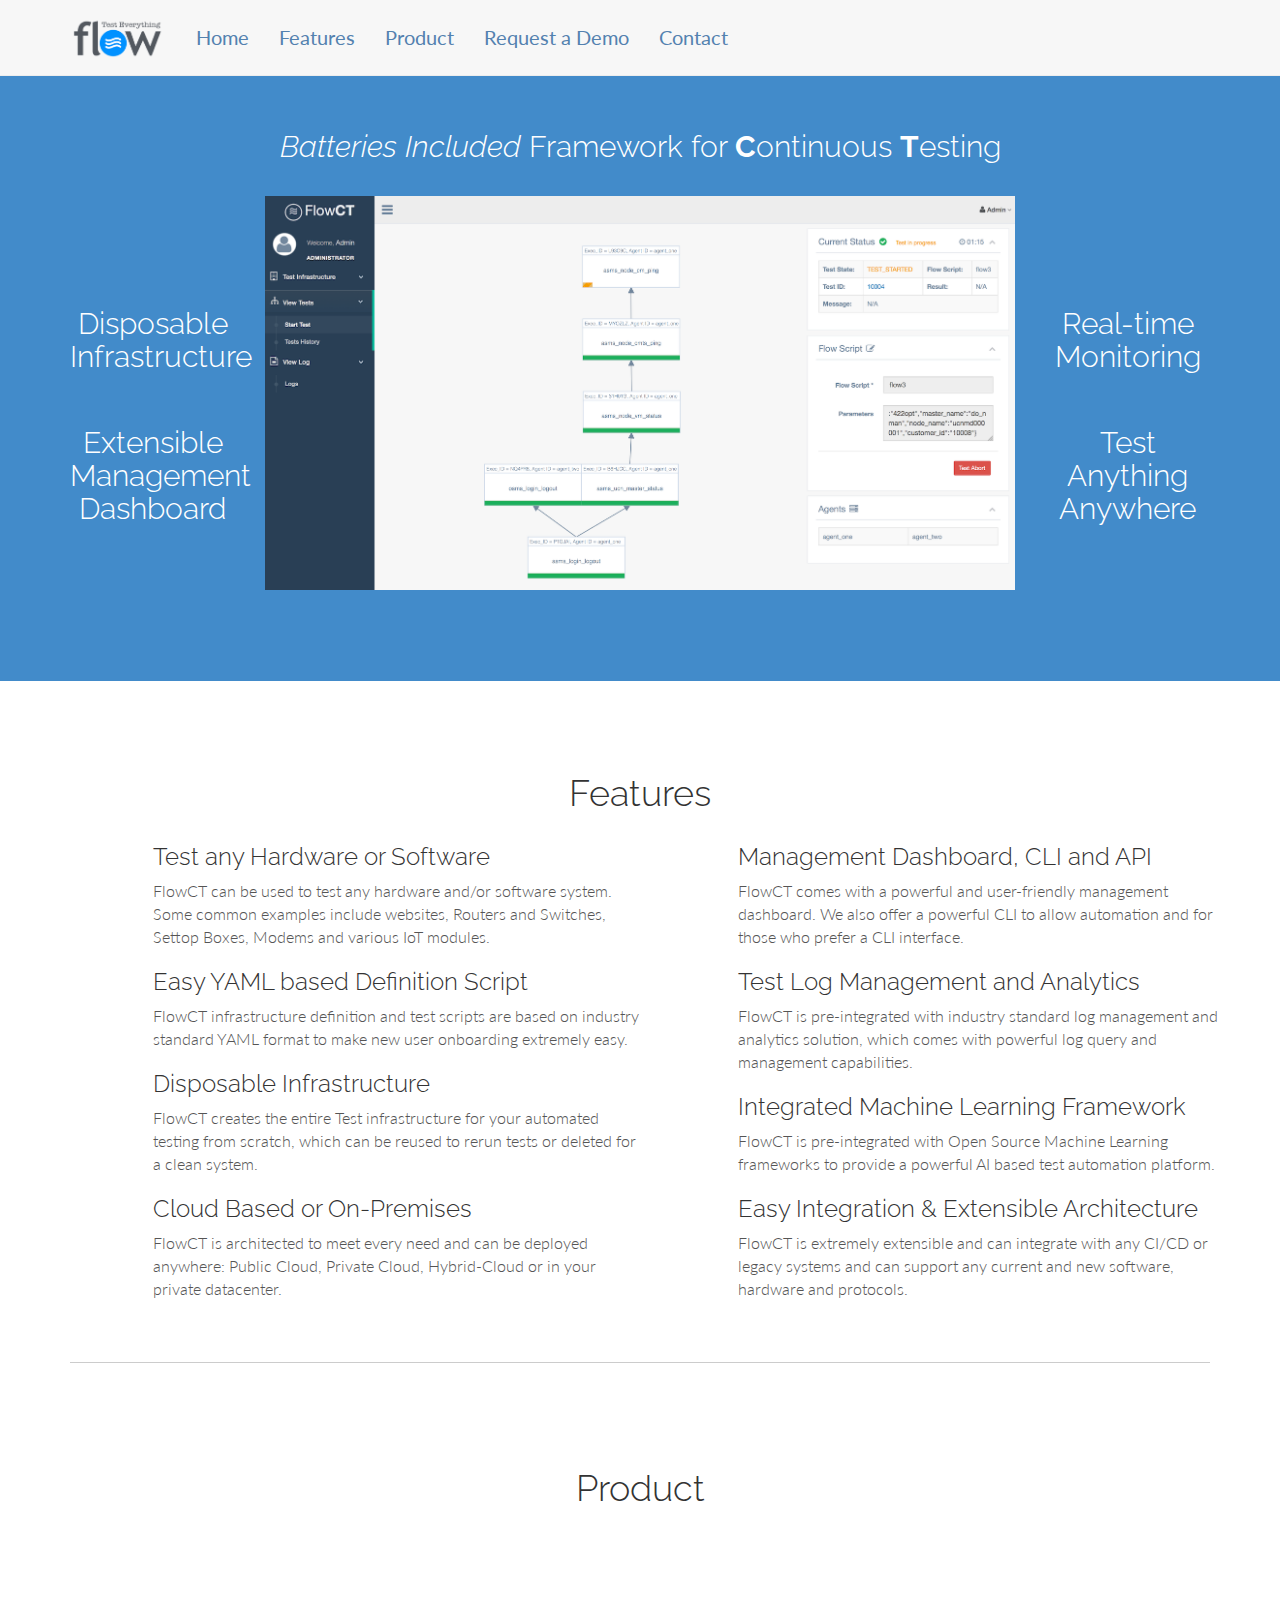
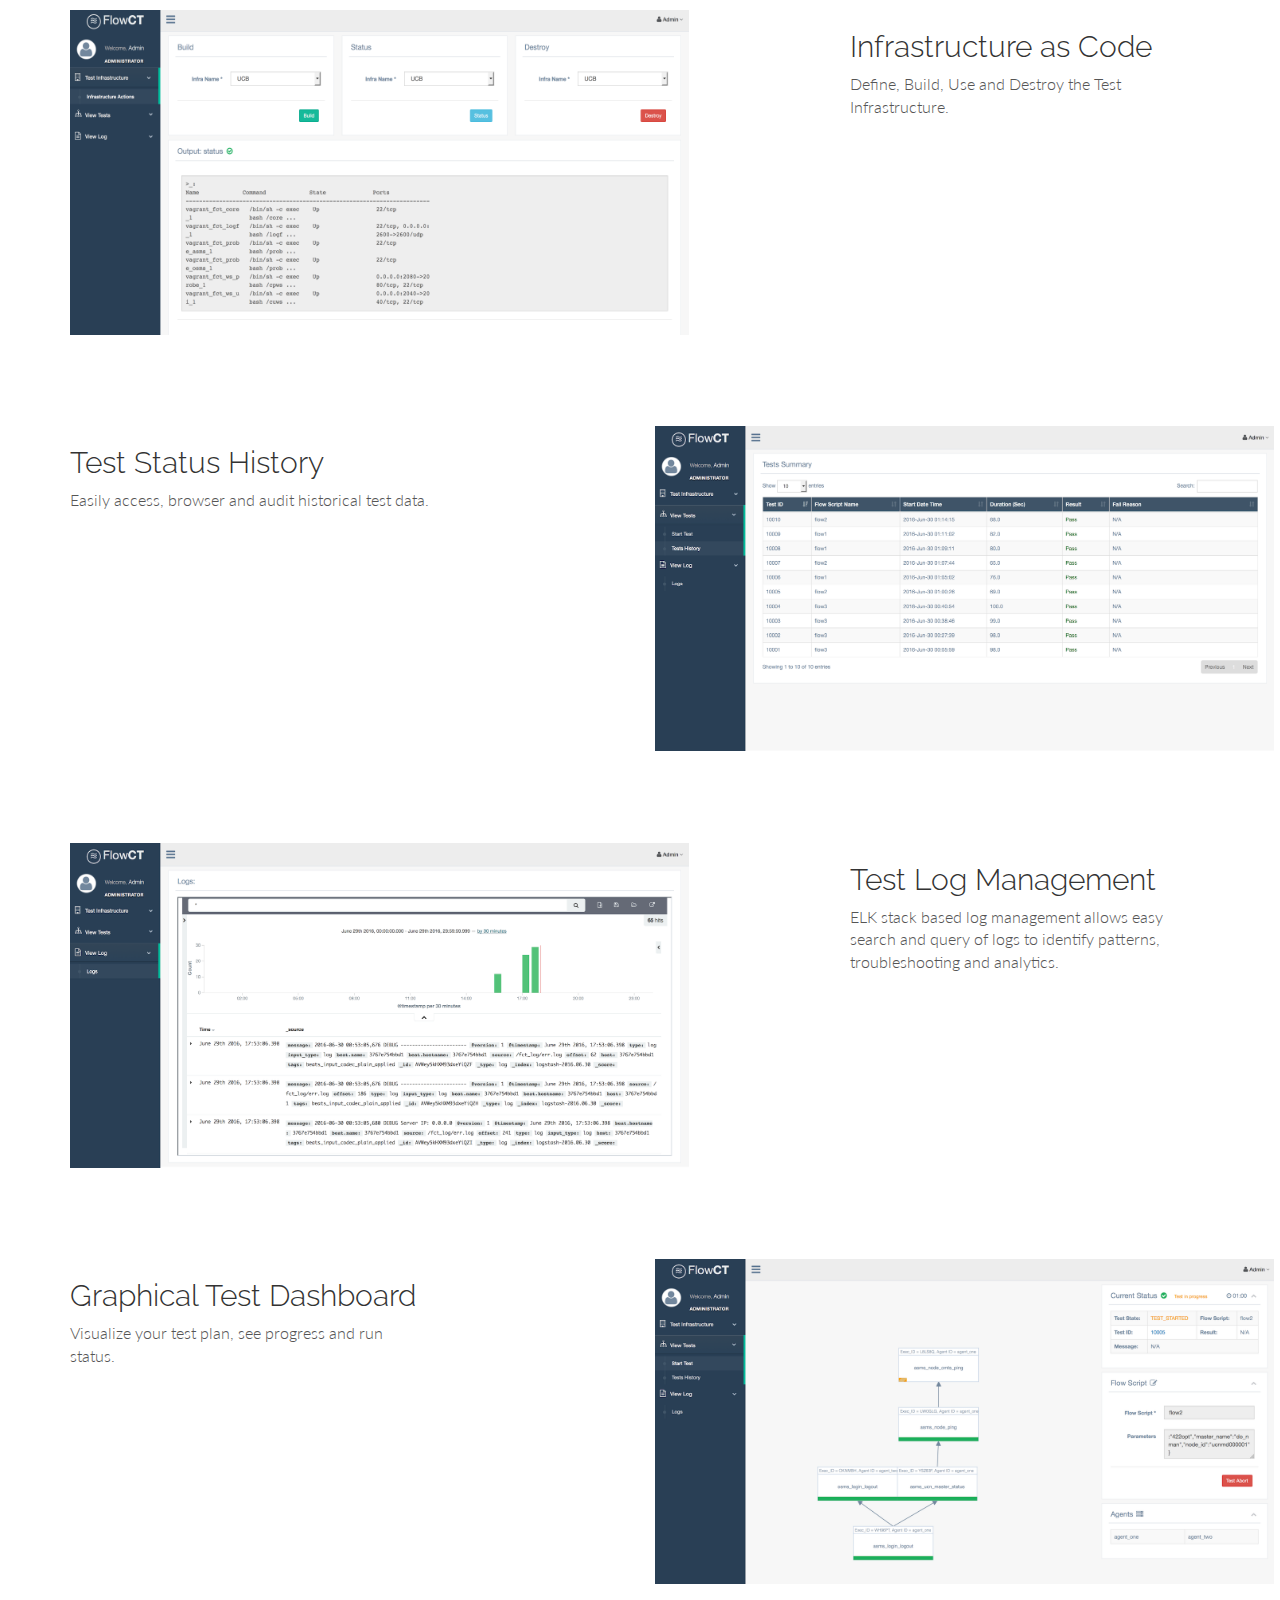
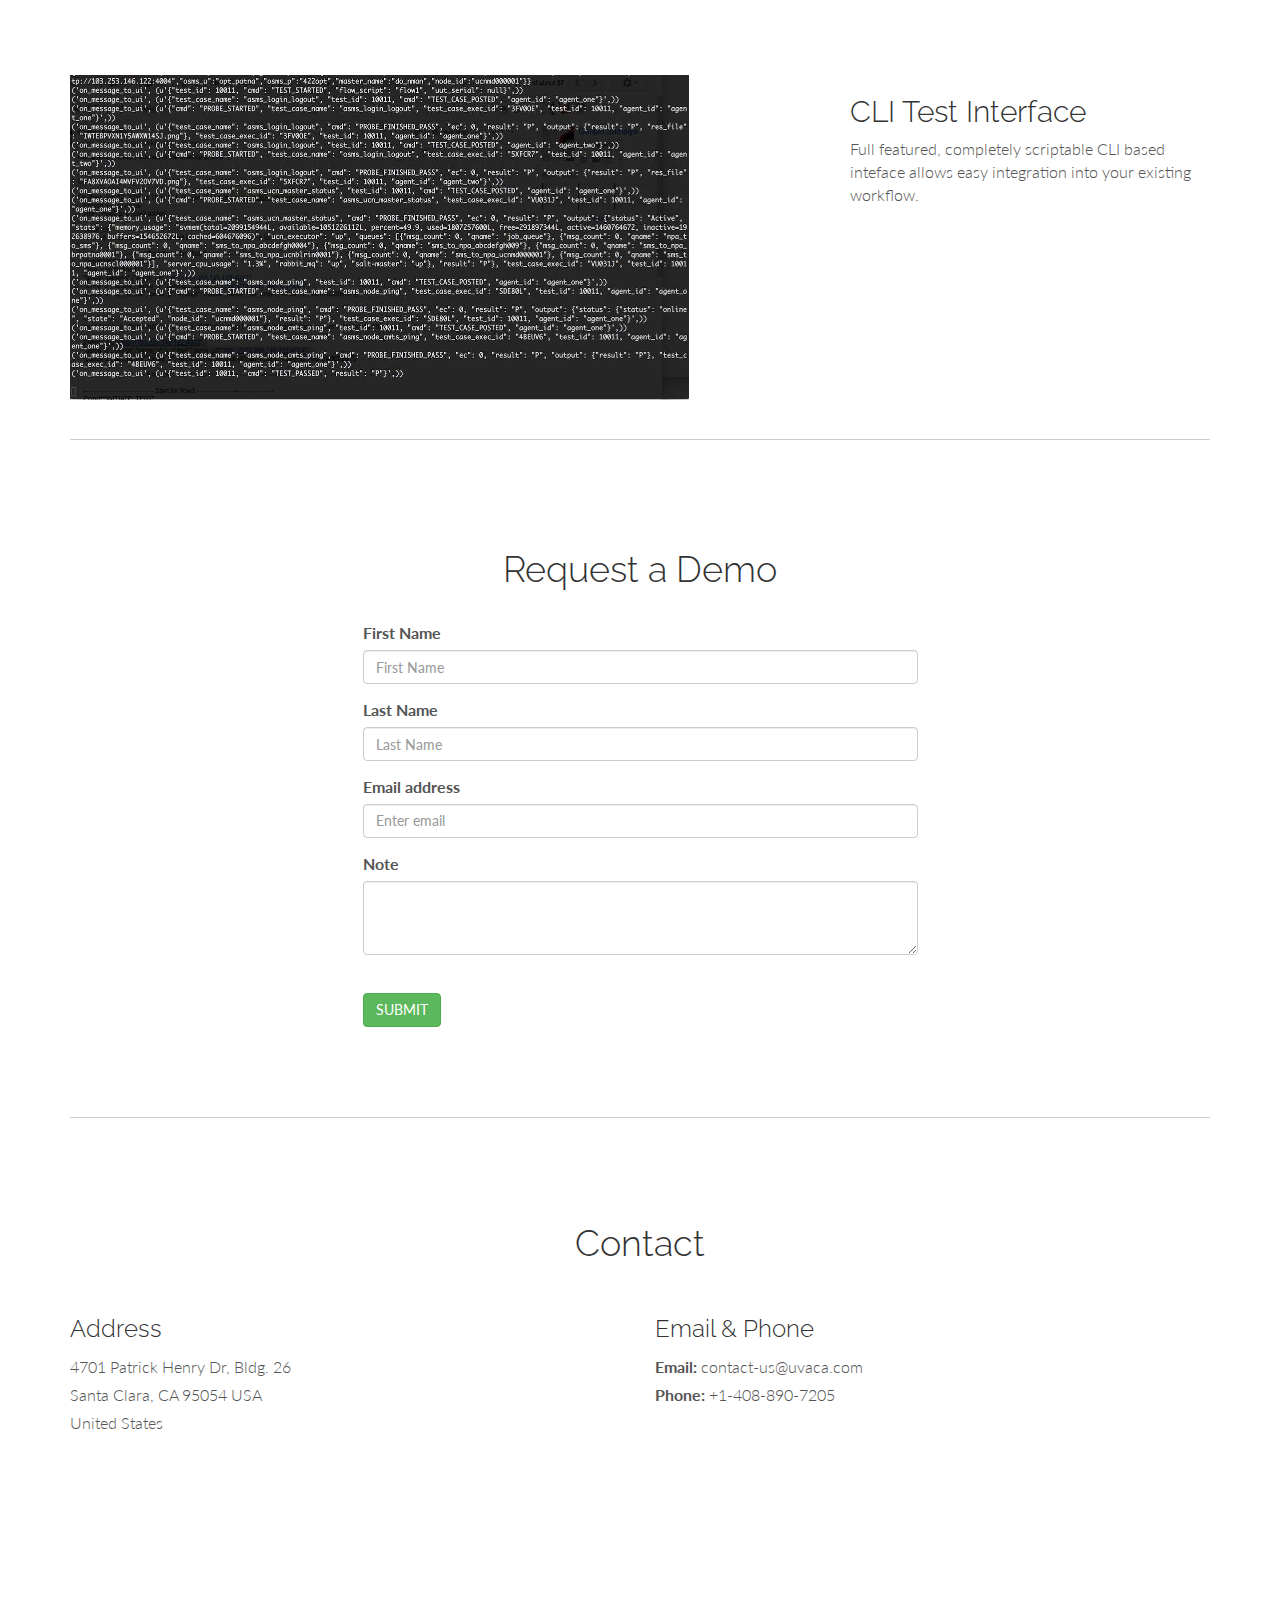
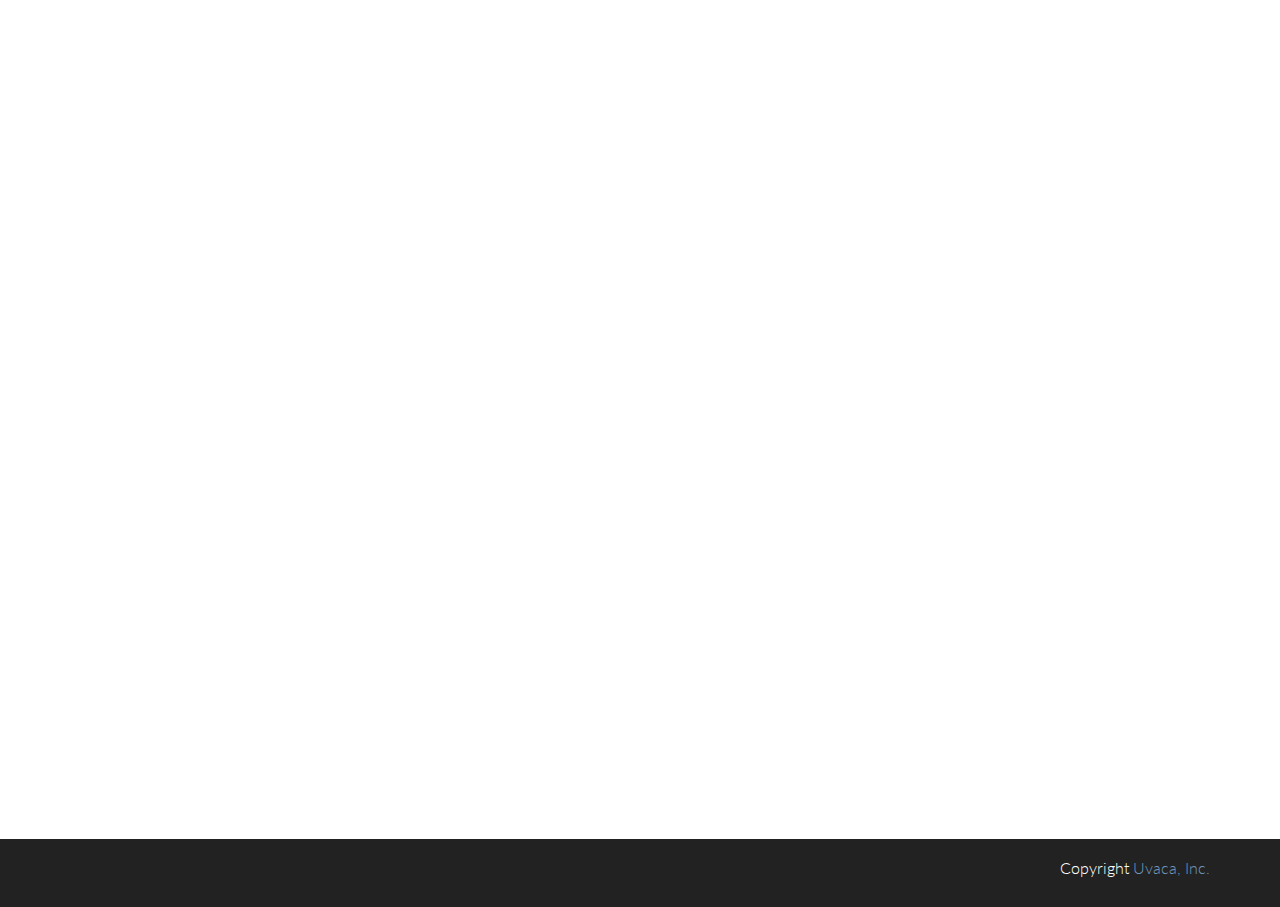
==== commit f644e0a1: "Update index.html" ====
--- a/index.html
+++ b/index.html
@@ -193,7 +193,7 @@
 				</div>
 				<div class="col-lg-2"></div>
 				<div class="col-lg-4">
-						<h2>Test Infrastructure as Code</h2>
+						<h2>Infrastructure as Code</h2>
 						Define, Build, Use and Destroy the Test Infrastructure.
 				</div>
 			</div>
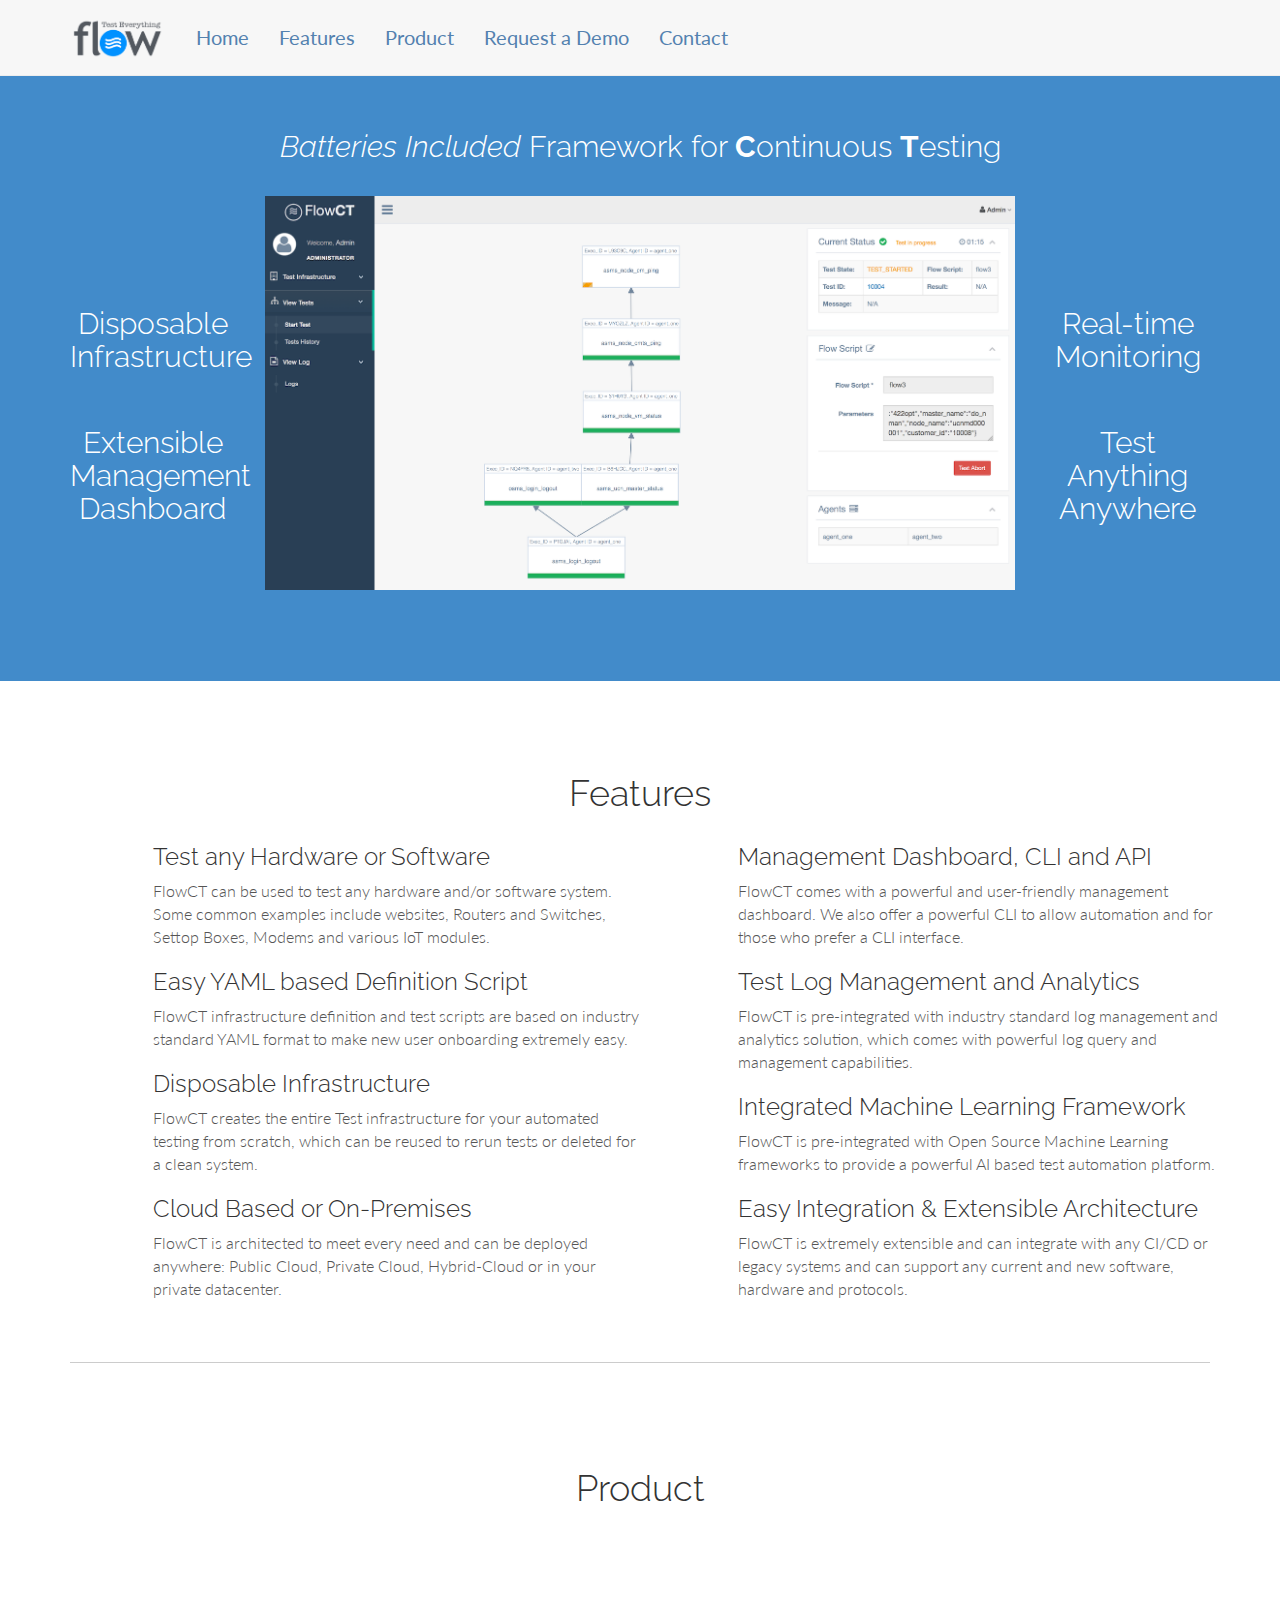
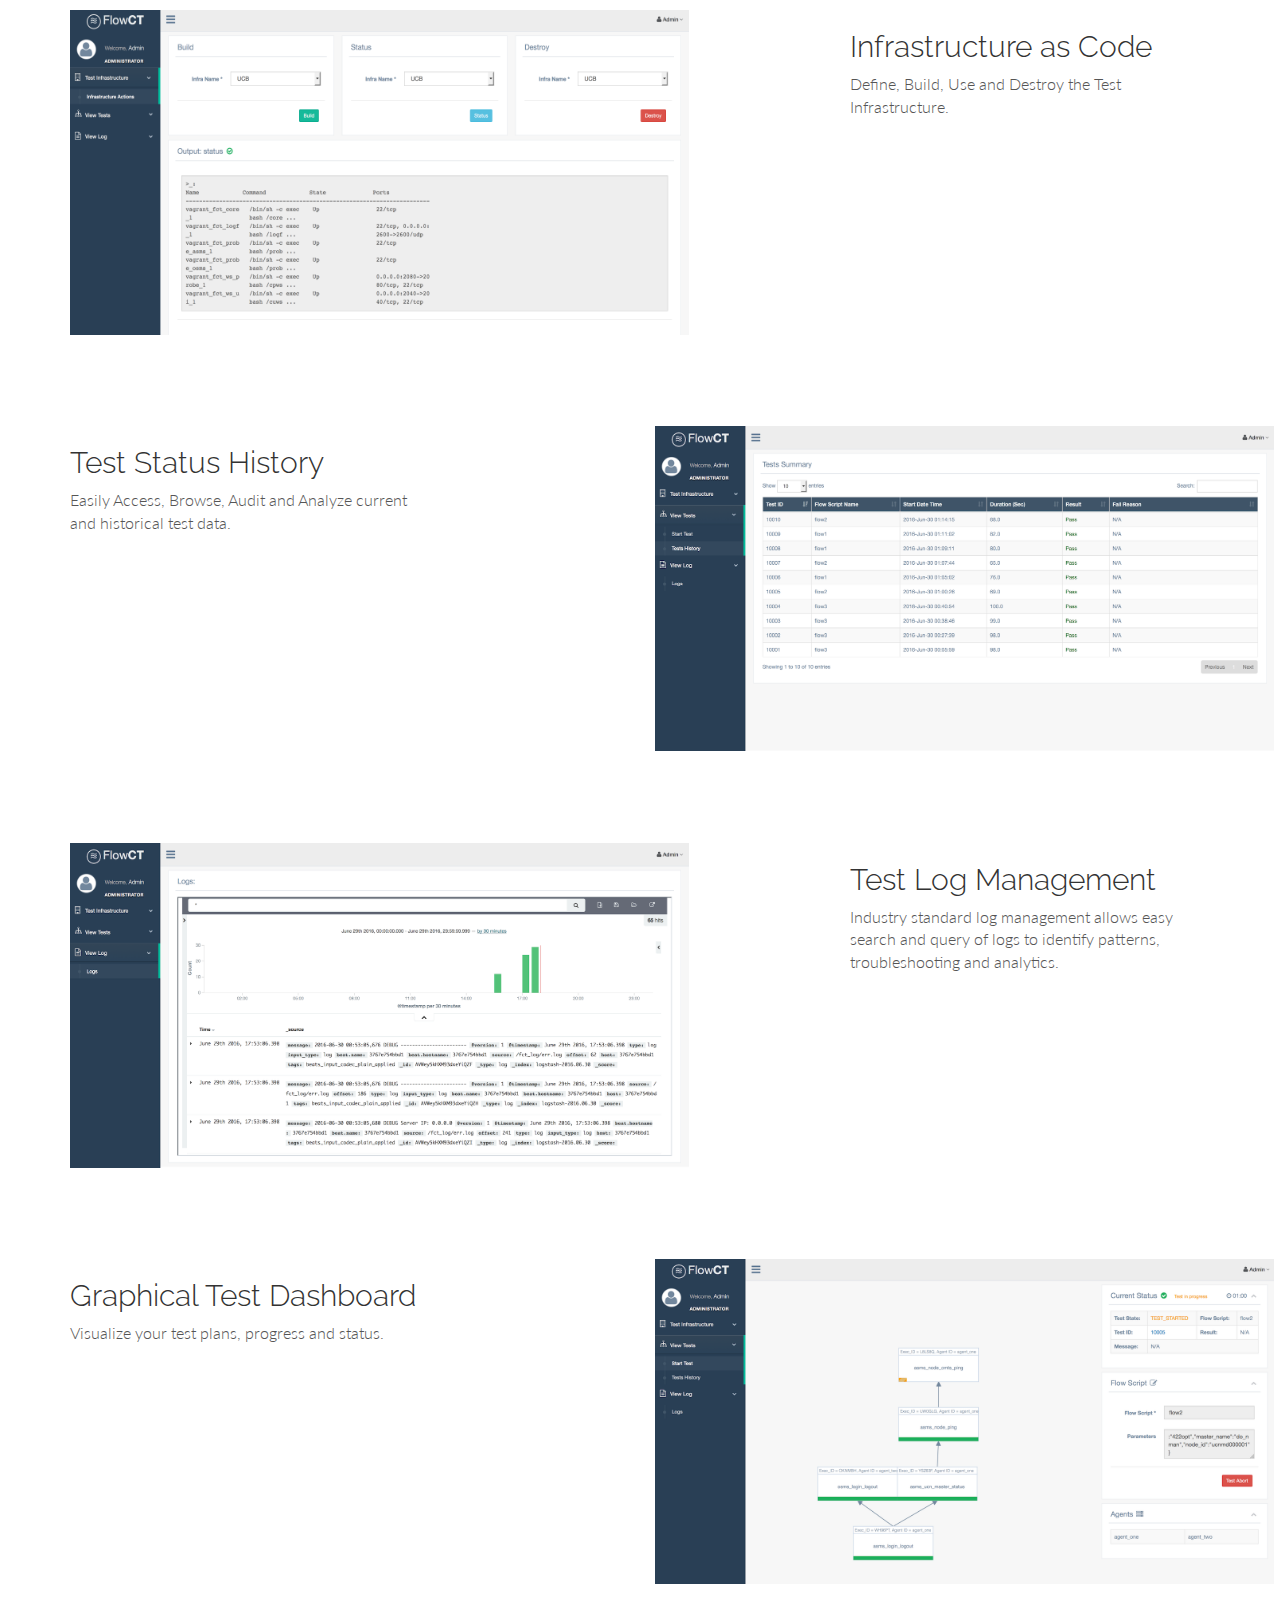
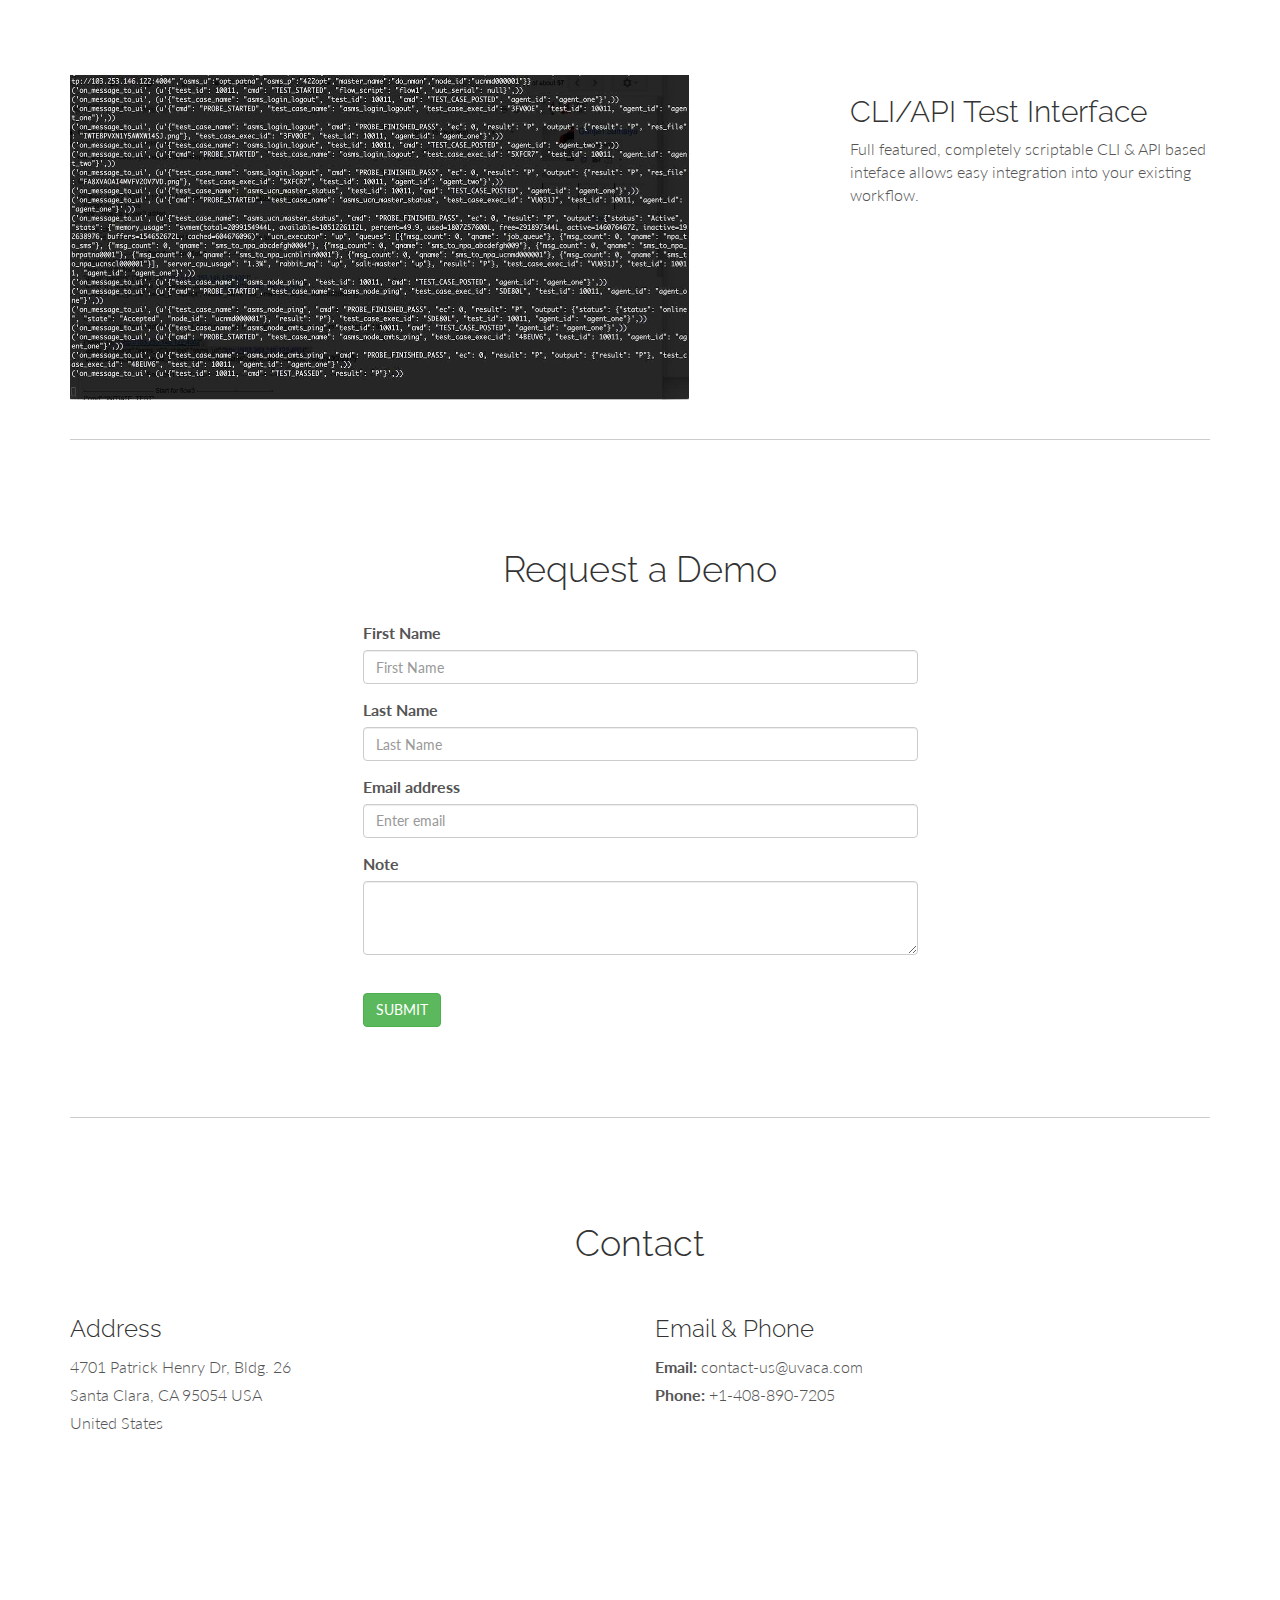
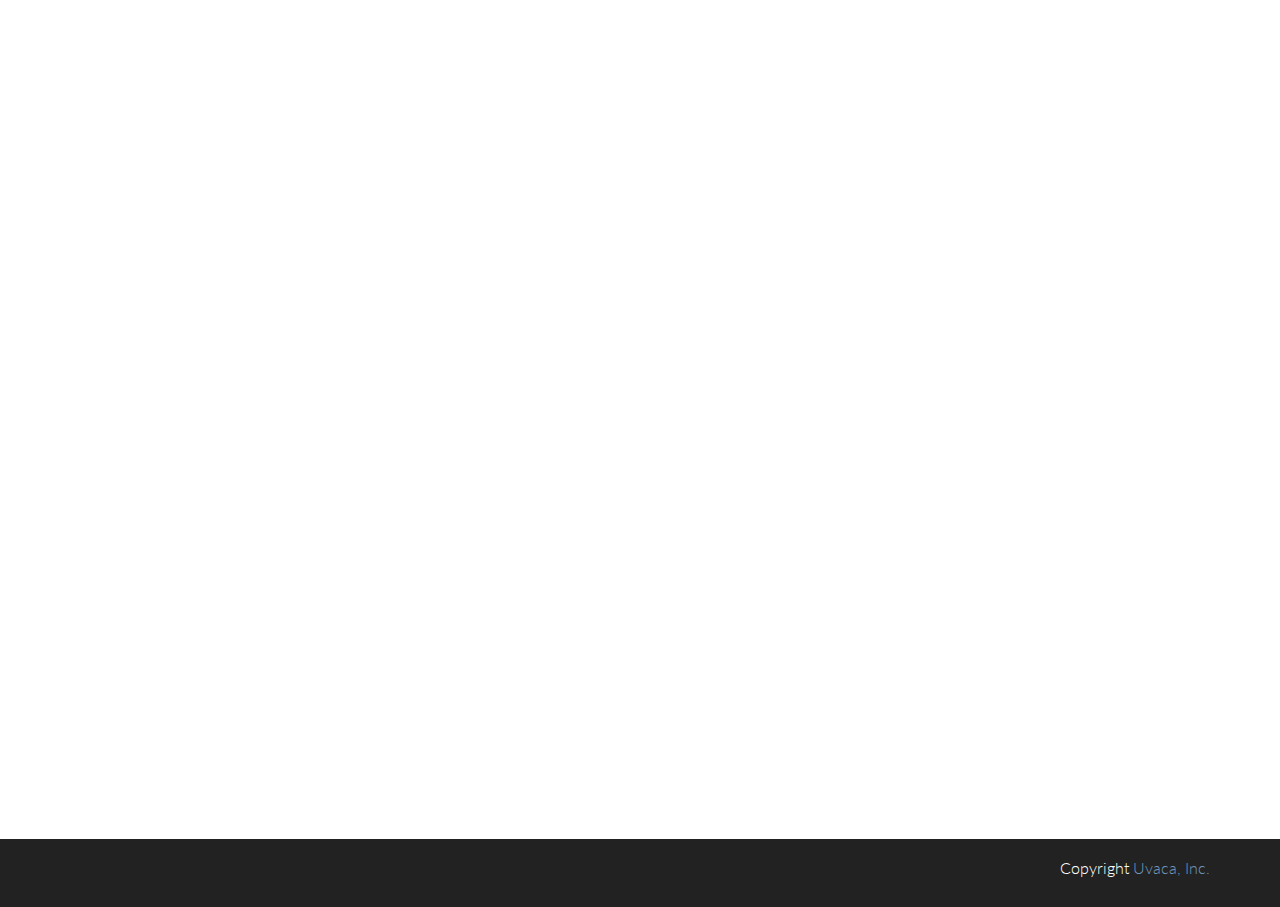
==== commit 626f21d0: "Update index.html" ====
--- a/index.html
+++ b/index.html
@@ -206,7 +206,7 @@
 			<div class="row">
 				<div class="col-lg-4">
 						<h2>Test Status History</h2>
-						Easily access, browser and audit historical test data.
+						Easily Access, Browse, Audit and Analyze current and historical test data.
 				</div>
 				<div class="col-lg-2"></div>
 				<div class="col-lg-6">
@@ -226,7 +226,7 @@
 				<div class="col-lg-2"></div>
 				<div class="col-lg-4">
 						<h2>Test Log Management</h2>
-						ELK stack based log management allows easy search and query of logs to identify patterns, troubleshooting and analytics.
+						Industry standard log management allows easy search and query of logs to identify patterns, troubleshooting and analytics.
 				</div>
 			</div>
 
@@ -238,7 +238,7 @@
 			<div class="row">
 				<div class="col-lg-4">
 						<h2>Graphical Test Dashboard</h2>
-						Visualize your test plan, see progress and run status. 
+						Visualize your test plans, progress and status. 
 				</div>
 				<div class="col-lg-2"></div>
 				<div class="col-lg-6">
@@ -257,8 +257,8 @@
 				</div>
 				<div class="col-lg-2"></div>
 				<div class="col-lg-4">
-						<h2>CLI Test Interface</h2>
-						Full featured, completely scriptable CLI based inteface allows easy integration into your existing workflow.
+						<h2>CLI/API Test Interface</h2>
+						Full featured, completely scriptable CLI &amp; API based inteface allows easy integration into your existing workflow.
 				</div>
 			</div>
 			
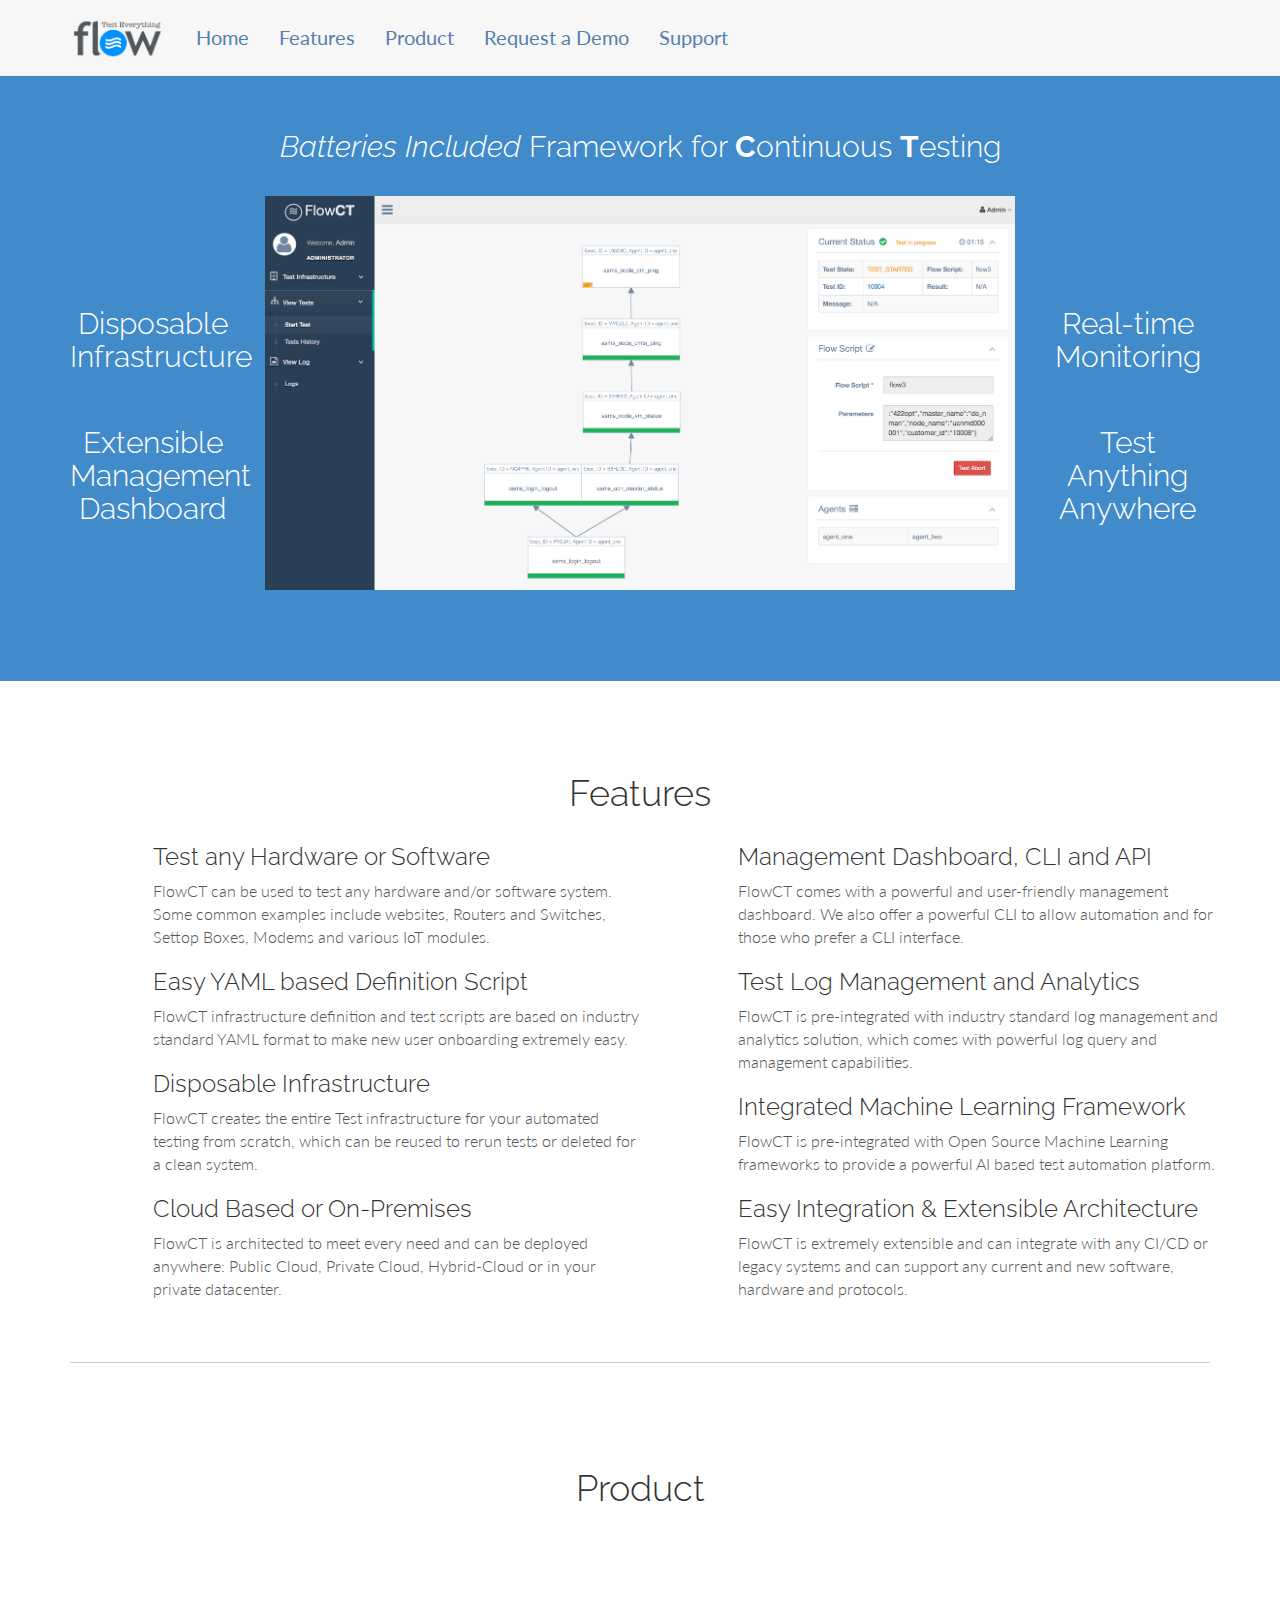
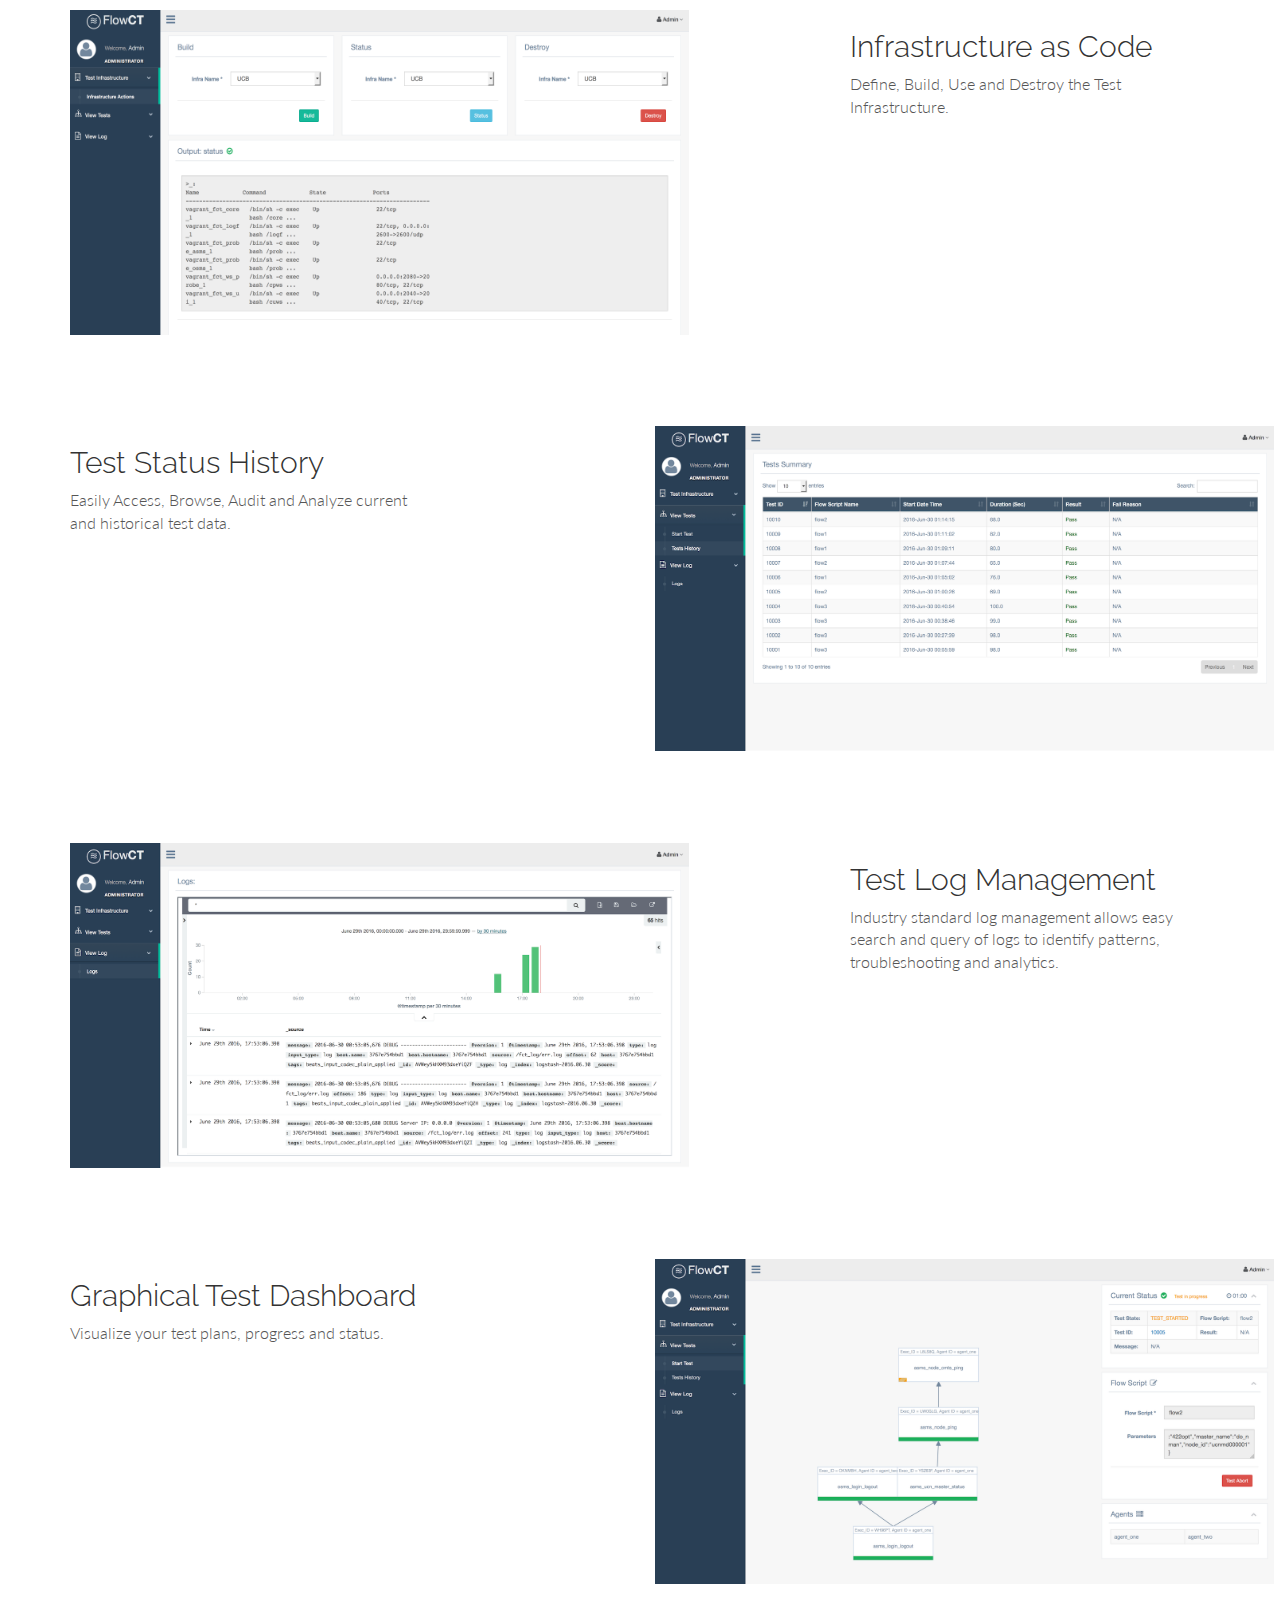
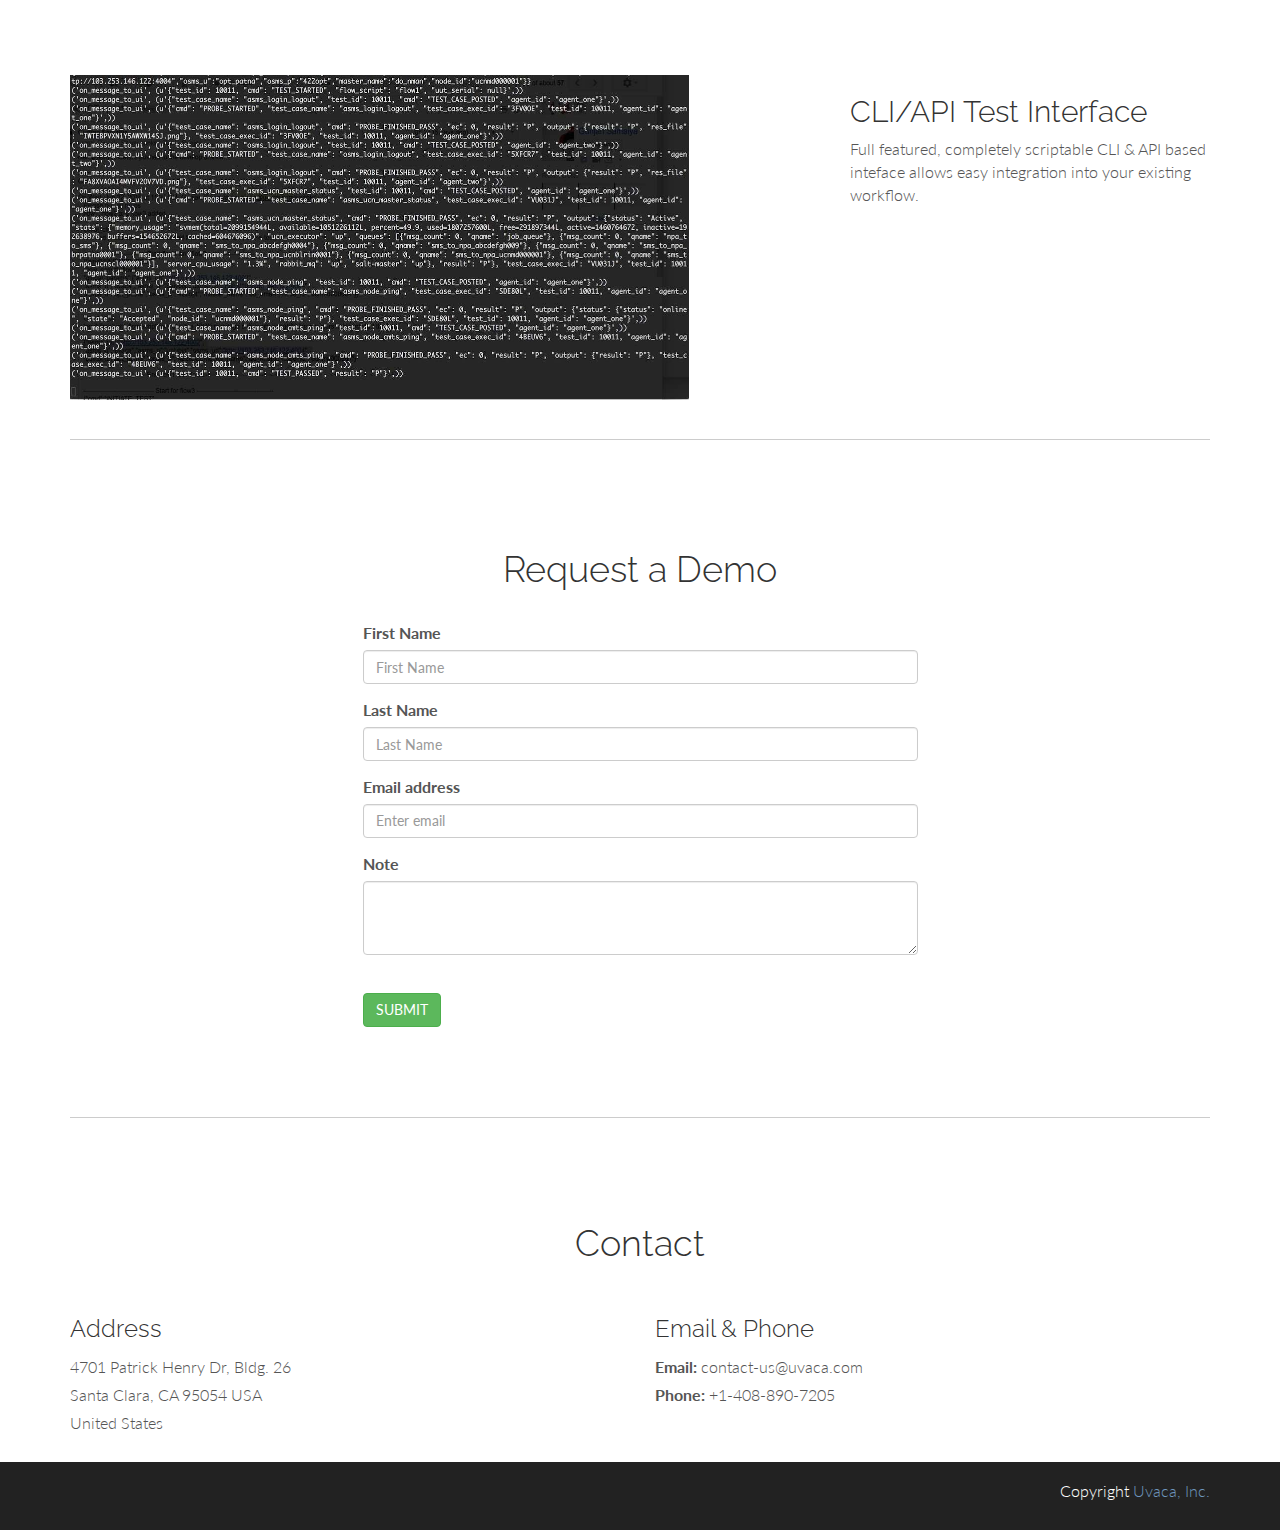
==== commit 53dca247: "Update index.html" ====
--- a/index.html
+++ b/index.html
@@ -39,12 +39,13 @@
 	        </div>
 	        <div class="navbar-collapse collapse">
 	          <ul class="nav navbar-nav" style="padding-top: 12px;">
-	            <li class=""><a href="#" class="smothscroll">Home</a></li>
-	            <!-- <li><a href="#overview" class="smothscroll">Overview</a></li>-->
-	            <li><a href="#features" class="smothScroll">Features</a></li>
-	            <li><a href="#product" class="smothScroll">Product</a></li>
-	            <li><a href="#demo" class="smothScroll">Request a Demo</a></li>
-	            <li><a href="#contact" class="smothScroll">Contact</a></li>
+	            <li class=""><a href="#" class="smoothscroll">Home</a></li>
+	            <!-- <li><a href="#overview" class="smoothscroll">Overview</a></li>-->
+	            <li><a href="#features" class="smoothScroll">Features</a></li>
+	            <li><a href="#product" class="smoothScroll">Product</a></li>
+	            <li><a href="#demo" class="smoothScroll">Request a Demo</a></li>
+	            <li><a href="/support" class="smoothScroll">Support</a></li>
+	            <!--<li><a href="#contact" class="smoothScroll">Contact</a></li>-->
 	          </ul>
 	        </div><!--/.nav-collapse -->
 	      </div>
@@ -331,8 +332,6 @@
 				<b>Phone:</b> +1-408-890-7205 
 				</p>
 			</div>
-			<br><br><br><br><br><br><br><br><br><br><br><br><br><br><br><br><br><br><br><br><br><br><br><br><br>
-	                <br><br><br><br><br><br><br><br><br><br><br><br><br><br><br><br><br><br><br><br><br><br><br><br><br>
 			<!--<div class="col-lg-7">
 				<h3>Drop Us A Line</h3>
 				<br>
